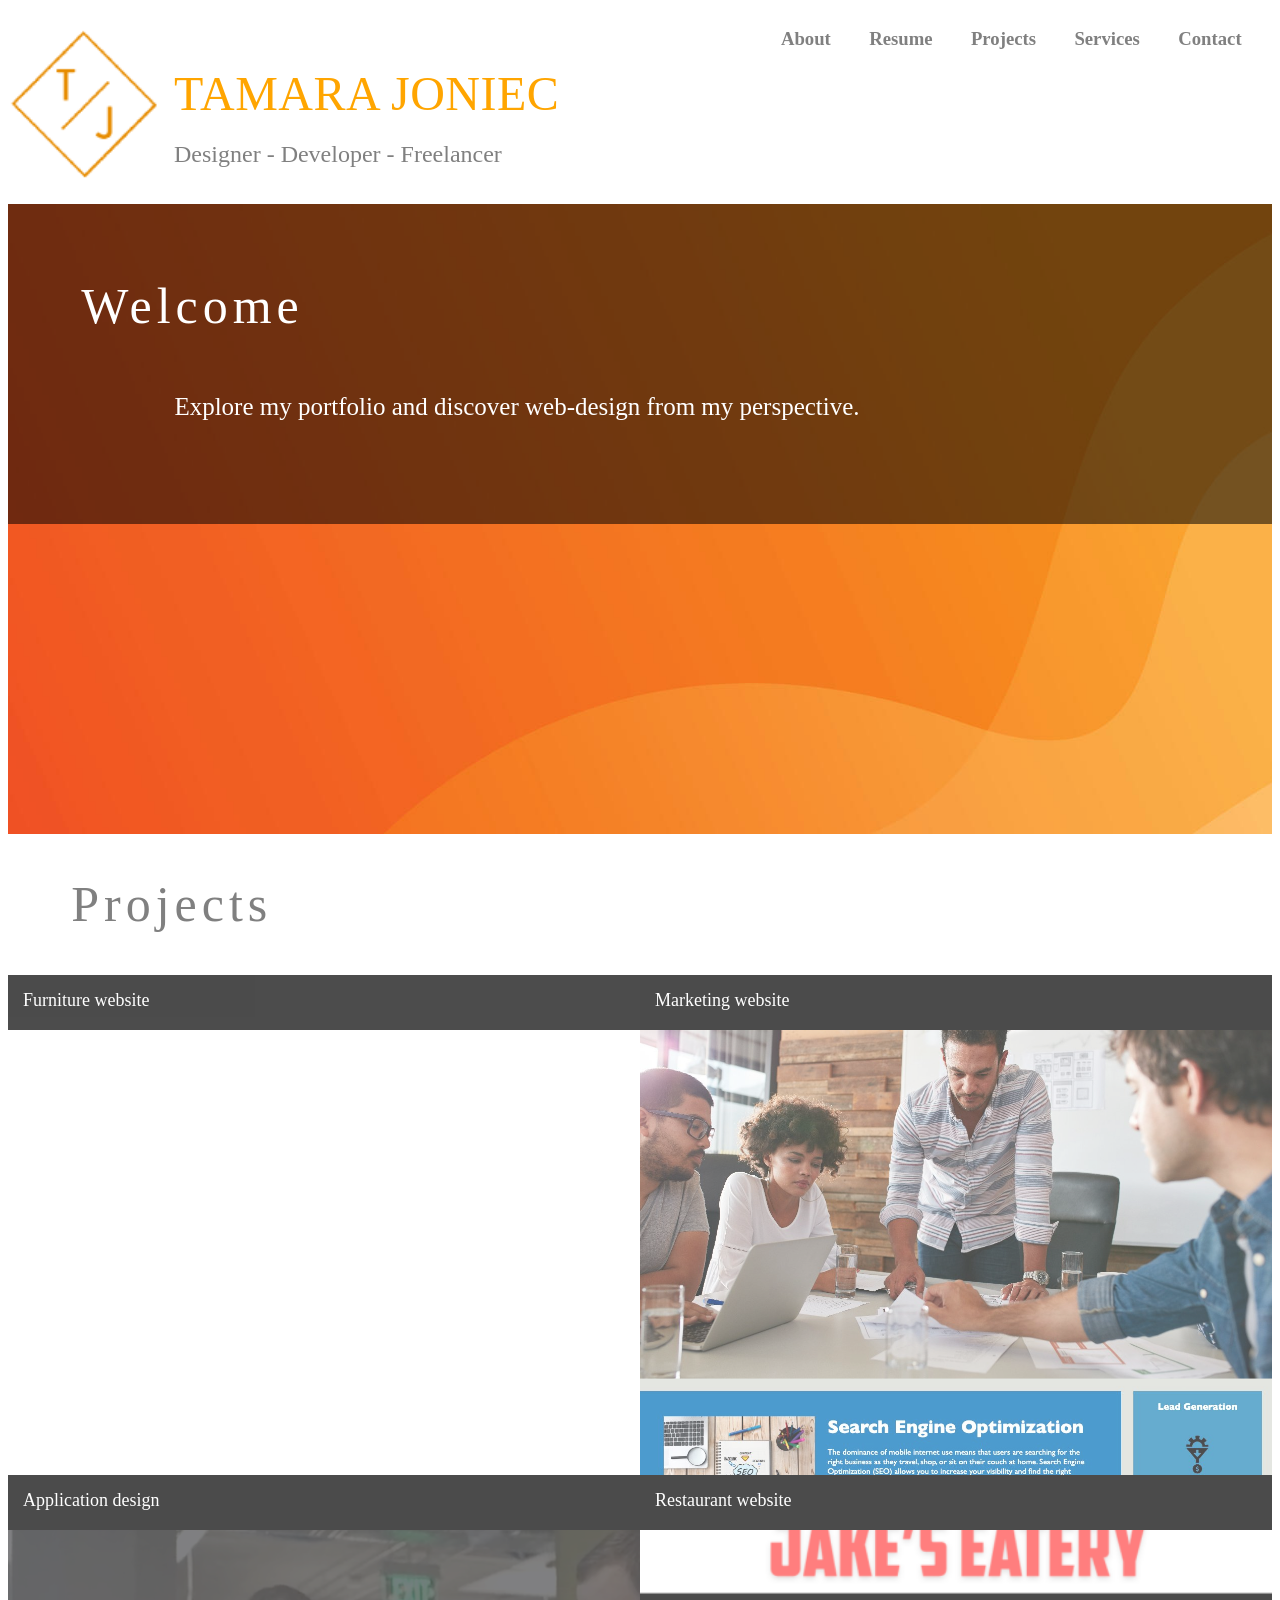
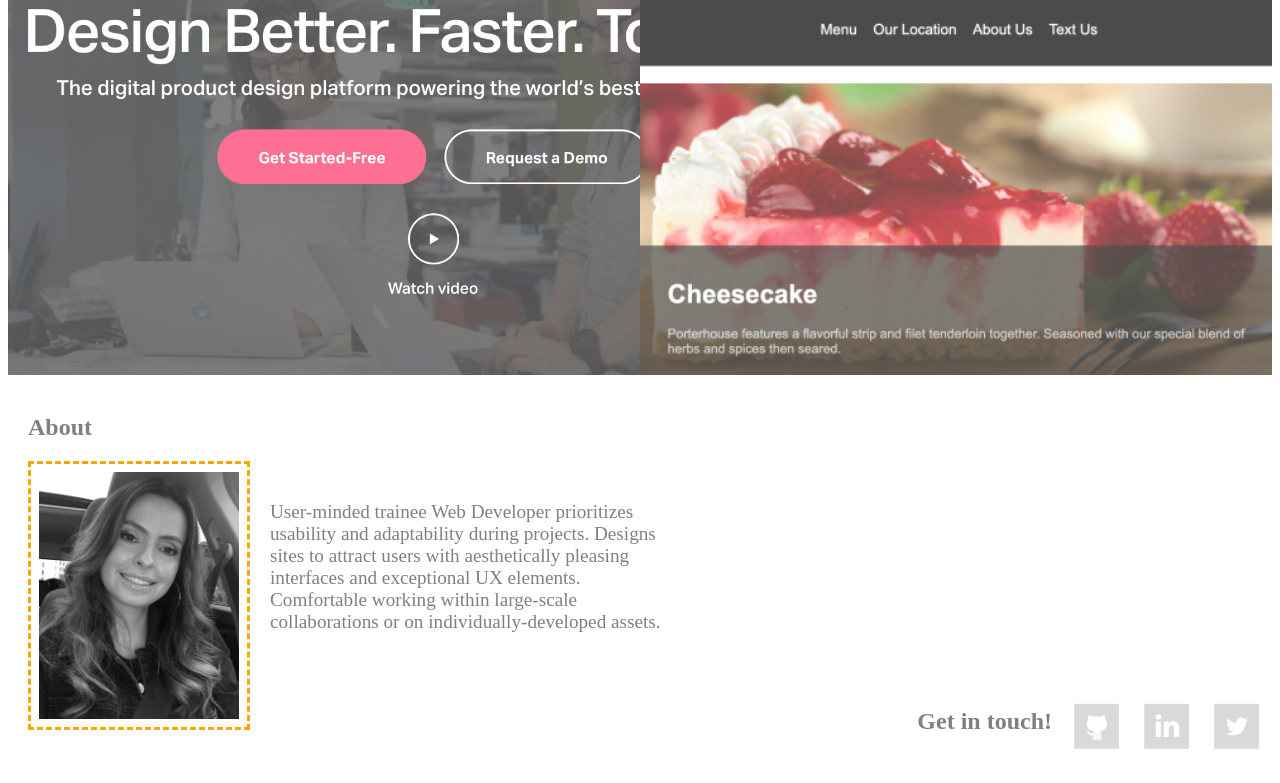
==== index.html @ 616f30ca "added titles to projects" ====
<!DOCTYPE html>
<html lang="en-gb">

<head>
  <meta charset="UTF-8">
  <meta name="viewport" content="width=device-width, initial-scale=1.0">
  <meta http-equiv="X-UA-Compatible" content="ie=edge">
  <title> Tamara Joniec // Web Developer</title>
  <link rel="stylesheet" href="./assets/css/style.css" />
</head>

<body> 
<!-- header with logo -->
  <header>
     <nav id="navBar">
      <div> 
        <img id="logo" src="./assets/images/orangelogo.png" alt="logo">
      </div>
      <div> 
        <div> 
        <h1 class="name"> TAMARA JONIEC</h1> 
        <h2 class="subHeading">Designer - Developer - Freelancer</h2>
        </div>
      </div>
    </nav>
    <!-- navigation menu -->
    <div id="navigation">
     <a id="about" href="#bottom"><h3 class="highlight">About </h3></a>
     <a id="resume" href="./assets/images/WebdeveloperTamara_Joniec_Resume_2.pdf" target="_blank"><h3 class="highlight">Resume</h3></a>
     <a id="projects" href="#websiteGrid"> <h3 class="highlight">Projects</h3></a>
     <h3 id="services" class="highlight">Services</h3>
       <a id="contact" href="#bottom"><h3 class="highlight">Contact</h3></a>
    </div>
  </header>

  <!-- hero banner -->
    <section id="heroGrid">
      <div id="featuredProduct">
        <div id="headlineBox">
            <strong><h2 class="mainTitle">Welcome</h2></strong>
              <p id="intro"> Explore my portfolio and discover web-design from my perspective.</p>
        </div>
      </div>
    </section>
 
 <!-- portfolio container -->
  <main>
      <strong><h2 class="projectsTitle">Projects</h2></strong>
      <section id="websiteGrid">  
        <div id="project2" class="categoryGridarea">
          <div class="heading">Furniture website</div>
        </div>
        <a href="https://tamarajoniec.github.io/Code-Refactor" target="_blank" id="project3" class="categoryGridarea">
          <div class="heading">Marketing website</div>
        </a>         
        <div id="project4" class="categoryGridarea">
          <div class="heading">Application design</div>
        </div>
        <div id="project5" class="categoryGridarea">
          <div class="heading">Restaurant website</div>
        </div>
      </section>
  </main>
  <div id="bottom"></div>
</body> 

<!-- about me section in the footer -->
<footer id="footer">
  <div id="footerGrid">
    <div class="left"> 
      <section>
        <h2 id="footerTitle">About</h2>
      </section>
        <img id="selfie" src="./assets/images/Selfieb&w.jpg" alt="profile photo of Tamara Joniec">
    </div> 
      <p id="description">User-minded trainee Web Developer prioritizes usability and adaptability during projects. Designs
        sites to attract users with aesthetically pleasing interfaces and exceptional UX elements.
        Comfortable working within large-scale collaborations or on individually-developed assets.</p>
     
<!-- icons and contact links -->
   <div id="icons">
      <div >
      <h2 id="getintouch">Get in touch!</h2>
    </div>
      <a href="https://github.com/TamaraJoniec" target="_blank"><img id="github" src="./assets/images/github.png" alt="github icon"></img></a>
      <a href="https://www.linkedin.com/in/tamara-joniec/" target="_blank"><img id="linkedin" src="./assets/images/linkedin.png" alt="linkedin icon"></img></a>
      <a href="https://twitter.com/Tamara69546332" target="blank"><img id="twitter" src="./assets/images/twitter.png" alt="twitter icon"></img></a>
    </div>
  </div>
</footer>
</html>
---- assets/css/style.css ----
:root {
    --mainfont: orange;
    --greyfont: grey;
  }
body { 
    align-items: center;
     font-family:century gothic; Century gothic Bold; Century Gothic Bold Italic, Century Gothic Italic;
     color:grey}

/* Header */
#navBar {
    display: flex;
    flex-direction: row;
    color:grey;
    margin: 0px;
    width: 100%;
  }
  #navigation {
    display: flex;
    width: 100%;
    justify-content: flex-end;
    position:absolute;
    top: 1%;
    right:3%;
    gap: 3%;
    color: grey;
  }
#about, 
#resume, 
#projects, 
#services, 
#contact { 
  text-decoration: none;
  color:grey;
}
#logo {
      width: 150px;
    margin: 20px auto;
    padding-right: 1rem; 
    top:5%;
}
.name {
    text-align: flex-start;
    margin-top: 15%;
    margin-bottom:0%;
    width: 100%;
    font-weight:lighter;
    font-size: 300%;
    color:orange;
    letter-spacing: 0.5px;
}
.subHeading {
    font-weight: lighter;
    width: 100%;
    position:relative;
    top:-10%;
  }
.highlight:hover {
  color:orange
}
/* hero banner */
.mainTitle {
  color:white;
  font-size:50px ;
  font-weight:lighter;
    letter-spacing: 5px;
    text-align: flex-start;
    margin: 2%;
    top: 2%;
}
 #intro {
    color:white;
    font-size: 25px;
    position:relative;
    justify-content: center;
    align-items:center;
    left:5%;
    margin: 5%;
}
#headlineBox {
    background-color: rgba(0, 0, 0, 0.539);
    padding: 50px;
    height: 35%;
    color: rgb(26, 26, 26);
  }
#heroGrid {
    margin: 0px;
    display: grid;
    min-height: 500px;
    height: 70vh;
  }
#featuredProduct {
    margin: 0px;
    display: grid;
    min-height: 500px;
    height: 70vh;
    width:100%;
    background-image: url("../images/02-hero-bg.jpeg");
    background-position: center;
    background-size: cover;
    background-repeat: no-repeat;
    }
/* Grid CSS */

.projectsTitle {
  color:grey;
  font-size:50px ;
  font-weight:lighter;
    letter-spacing: 5px;
    text-align: flex-start;
    position:relative;
    left:5%;
}
#websiteGrid {
        margin: 0px;
        display: grid;
        grid-template-rows: 500px 500px;
        grid-template-columns: 1fr 1fr;
        grid-template-areas:
        "project2 project3"
        "project4 project5";
      } 
      .categoryGridArea {
        background-position: center;
        background-size: cover;
        background-repeat:no-repeat;
        margin:5px;
        cursor: pointer;
        display:grid;
        align-content:end;
        background-position: center;
      }
      
      .heading {
        background-color:rgb(0, 0, 0);
        padding:15px;
        height:25px;
        color:white;
        font-size:18px;
        text-decoration: none;
      }
      a { text-decoration: none;}
      
      #project2 { 
        grid-area: project2;
        background-image: url("../images/Furniture-store-website.jpg");
        background-size: cover;
        opacity: 0.7;
      }
      #project3 {
        grid-area: project3;
        background-image: url("../images/Marketing-website.jpg");
        background-size: cover;
        opacity: 0.7;
       }
      #project4 {
        grid-area: project4;
        background-image: url("../images/placeholder1.png");
        background-size: cover;
        opacity: 0.7;
      }
      #project5 {
        grid-area: project5;
        background-image: url("../images/restaurant.png");
        background-size:cover;
        background-position: center;
        opacity: 0.7;
      }
    #project2:hover {
        opacity:1.0}
    #project3:hover {
        opacity:1.0}
    #project4:hover {
        opacity:1.0}
    #project5:hover {
        opacity:1.0}

    /* Profile and information */
    #selfie {
        max-width: 200px; height:auto;
        margin: 1  1.5;
        padding: 0.5rem;
        border: 3px orange;
        border-style: dashed;
        z-index:100px;
        display:flex;
        justify-content:flex-start;
    }
    /* footer */
    footer {
        background-color:white;
        position: relative;
        overflow: hidden;
        height:400px
      }
      
    .wrap {
        margin: 0 auto;
        position: relative;
        overflow: hidden;
      }
      
    .left {
          text-align: left;
          float: left;
          padding: 20px;
      }
      
    #description {
      float: left;
      text-align: left;
      color: gray;
      font-size: 120%;
      display: flex;
      margin-top: 10%;
      flex: 1 0 auto;
      width: 400px;
  }
    
    
    #icons {
      display:flex;
      position:absolute;
      bottom:30px;
      align-items:flex-end;
      width: 100%;
      margin:-10px;
      justify-content: flex-end;
      gap: 20px;
      color: grey;
      z-index: 300;
    }

    #github, #linkedin, #twitter {
      display:row;
      size:20px;
      cursor:pointer;
      size:10px;
    }
/* media queries */
@media only screen and (max-width:1000px) {
 
#navigation {    
      display: flex;
      width: 100%;
      align-items: flex-end;      
    }
    p #description {
        width:100%; 
    }
    
    #icons {
      display:flex;
      position:absolute;
      bottom:30px;
      align-items:flex-end;
      width: 100%;
      margin:-10px;
      justify-content: flex-end;
      gap: 20px;
      color: grey;
      z-index: 300;
    }

    #github, #linkedin, #twitter {
      display:row;
      size:20px;
      cursor:pointer;
      size:10px;
  }
  
/* tablet phone screen */
@media only screen and (max-width:800px) {
    /* logo */
#logo {
  size: 10vh;
  width:100%;
}
.name {
position:relative;
  margin: 10%;
  margin-left:5%;
  top:10%;
  width: 100%;
  font-weight:lighter;
  color:orange;
  letter-spacing: 0.5px;
}
.subHeading {
  font-weight: lighter;
  width:100%;
  margin-left:4%;
  top: 15%;
}
  #header {display:flex;
              justify-content:flex-start
            }
  #headline {position:static;
      margin: 20px;
      size-adjust: 10vh;}

     /* navigation */

#navigation {
  display: flex;
    width: 100%;
    justify-content: center;
    position:relative;
    right:0%;
    color: grey;
}
.highlight:hover {
  color:orange
}
#about, 
#resume, 
#projects, 
#services, 
#contact { 
text-decoration: none;
color:grey;
}
    /* hero banner */   
     #heroGrid {
      grid-template-rows:50vh;
      grid-template-columns: 1fr;
      grid-template-areas: 
      "featuredProduct"} 

          #headline1 {
            min-height: 230px;
          }
    #featuredProduct {
            min-height: auto;
           min-width: fit-content;
          }     
    /*portfolio container  */
     #websiteGrid {grid-template-rows:
                    250px 250px 250px 250px;
                    grid-template-columns: 1fr;
                    grid-template-areas: 
                    'project2'
                    'project3'
                    'project4'
                    'project5'} 
    /* footer */
  footer {
        background-color:white;
        position: relative;
        height:100%
      }
      #footerGrid {grid-template-rows:
        10% 70% 20%;
        grid-template-columns: 40% 60%;
        grid-template-areas: 
        "footerTitle"
        "selfie description"
        "getintouch  icons"
      } 
      .left {
          text-align: left;
          float: left;
          padding: 20px;
      }
      #description {
          display:grid;
          grid-area:"description";
          color:gray;
          justify-content: flex-end;
          align-items: center;
          left:5%;
          margin: 5%;
    }
    #icons {
      display:flex;
      position:absolute;
      bottom:30px;
      align-items:flex-end;
      width: 100%;
      margin:-10px;
      justify-content: flex-end;
      gap: 20px;
      color: grey;
      z-index: 300;
    }
    #github, #linkedin, #twitter {
      display:row;
      size:20px;
      cursor:pointer;
      size:10px;
    }
/* media query for mobile phones */

@media only screen and (max-width:600px) {
  /* logo */
  #logo {
    margin:0;
    width:100%;
  }
  .name {
  position:relative;
    margin: 10px;
    width: 100%;
    font-size:200%;
    font-weight:lighter;
    color:orange;
    letter-spacing: 0.5px;
  }
  .subHeading {
    font-weight: lighter;
    width:100%;
    font-size:150%;
    position: relative;
    top: 1%;
  }
    #header {display:flex;
                justify-content:flex-start
              }
    #headline {position:static;
        margin: 20px;
        size-adjust: 10vh;}
  
  /* navigation */
  
  #navigation {
    display: flex;
    width: 100%;
    justify-content: center;
    position:relative;
    right:0%;
    color: grey;
  }
  .highlight:hover {
    color:orange
  }
  }
  #about, 
  #resume, 
  #projects, 
  #services, 
  #contact { 
  text-decoration: none;
  color:grey;
  
  }
   /* hero banner */   
       #heroGrid {
        grid-template-rows:50vh;
        grid-template-columns: 1fr;
        grid-template-areas: 
        "featuredProduct"} 
  #intro {
    width:100%;
    align-items: flex-start;
  }
            #headline1 {
              min-height: 230px;
            }
      #headlineBox {
        height:20%;
      }
      #featuredProduct {
              min-height: auto;
             min-width: fit-content;
            }     
      /*portfolio container  */

      #projectsTitle {
        color: grey;
    font-size: 50px;
    font-weight: lighter;
    letter-spacing: 5px;
    text-align: flex-start;
    position: relative;
   
}
  /* footer */
  footer {
    background-color:white;
    position: relative;
    height:100%
  }
  #footerGrid {grid-template-rows:
    10% 20% 1fr% 10%;
    grid-template-columns: 1fr;
    grid-template-areas: 
    "footerTitle"
    "selfie" 
    "description"
    "getintouch  icons";
  } 
  .left {
      text-align: left;
      float: left;
      padding: 20px;
  }
#description {
 
      color:gray;
      position:relative;
      justify-content: center;
      align-items:center;
      left:5%;
      margin: 5%;
}
#icons {
  display:flex;
  position:relative;
  bottom:30px;
  align-items:flex-end;
  width: 100%;
  margin:-10px;
  justify-content: flex-end;
  gap: 20px;
  color: grey;
  z-index: 300;
}
#github, #linkedin, #twitter {
  display:row;
  size:20px;
  cursor:pointer;
  size:10px;
}
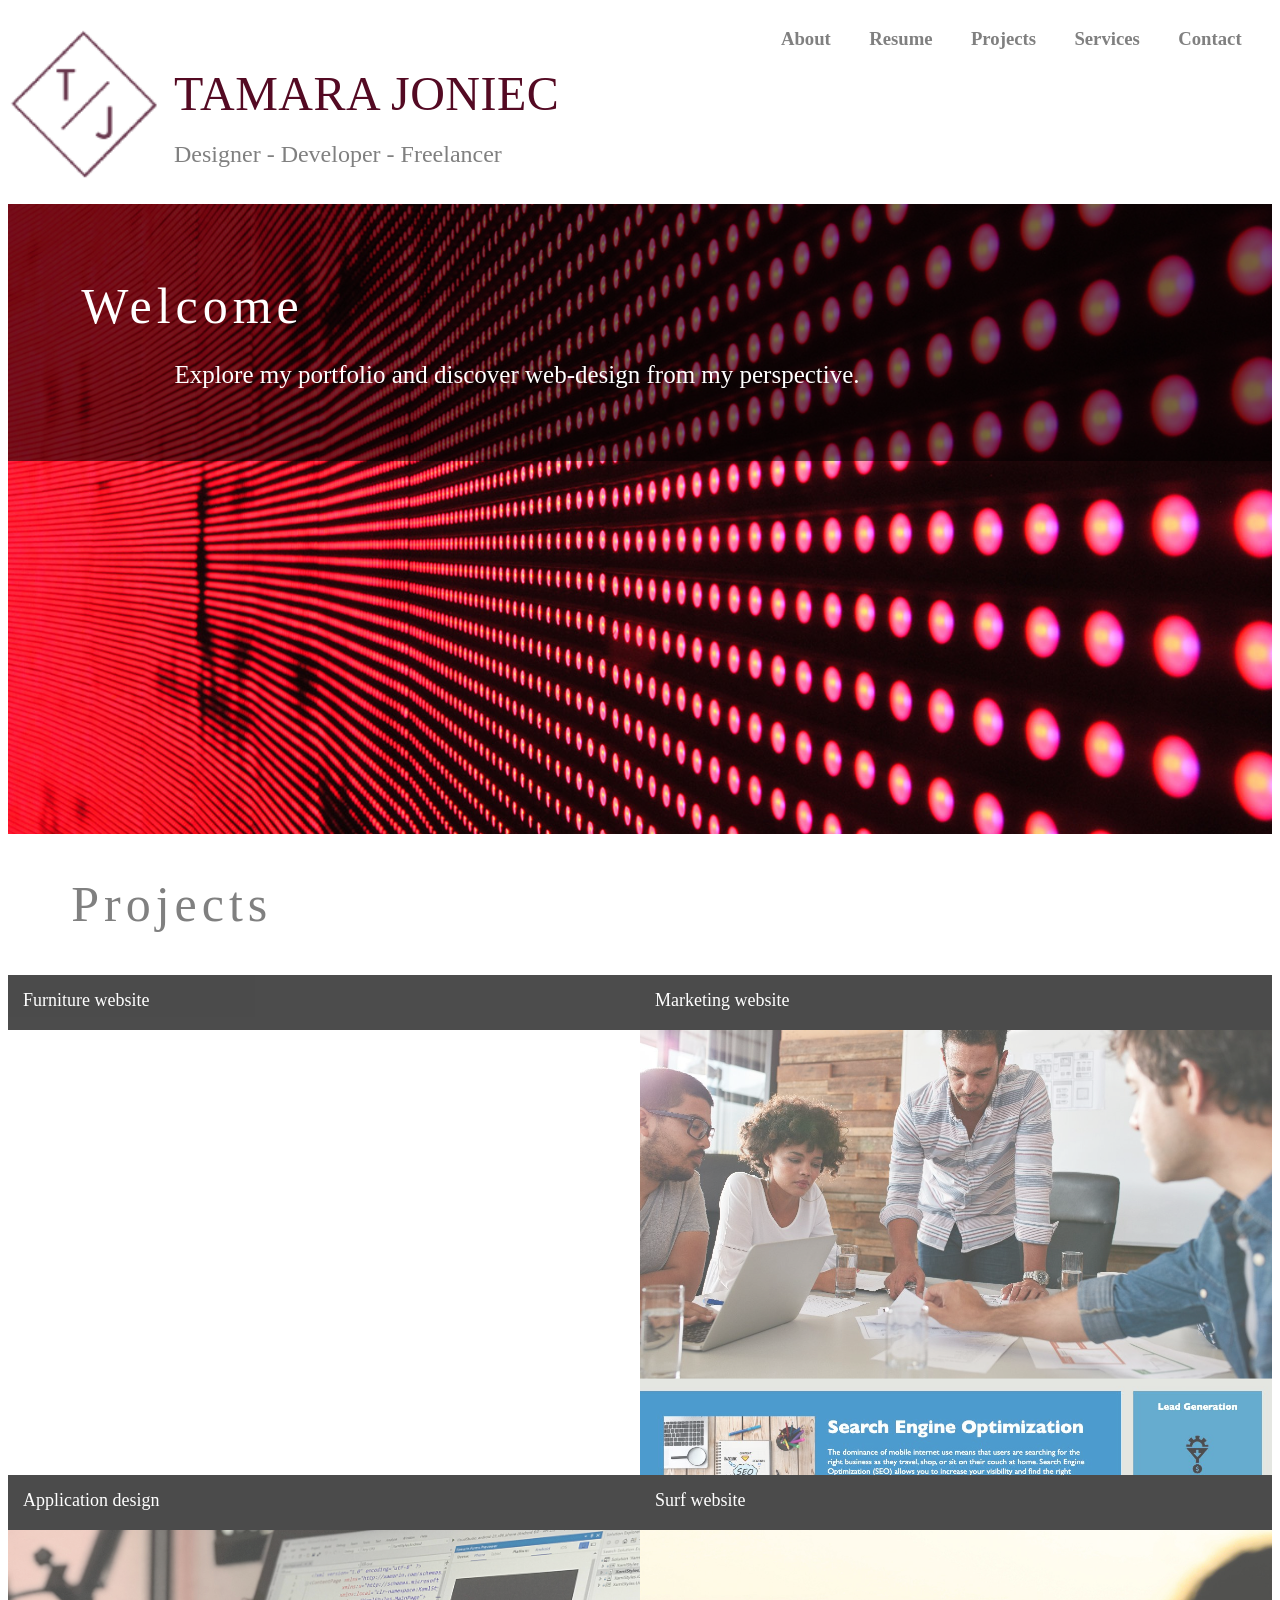
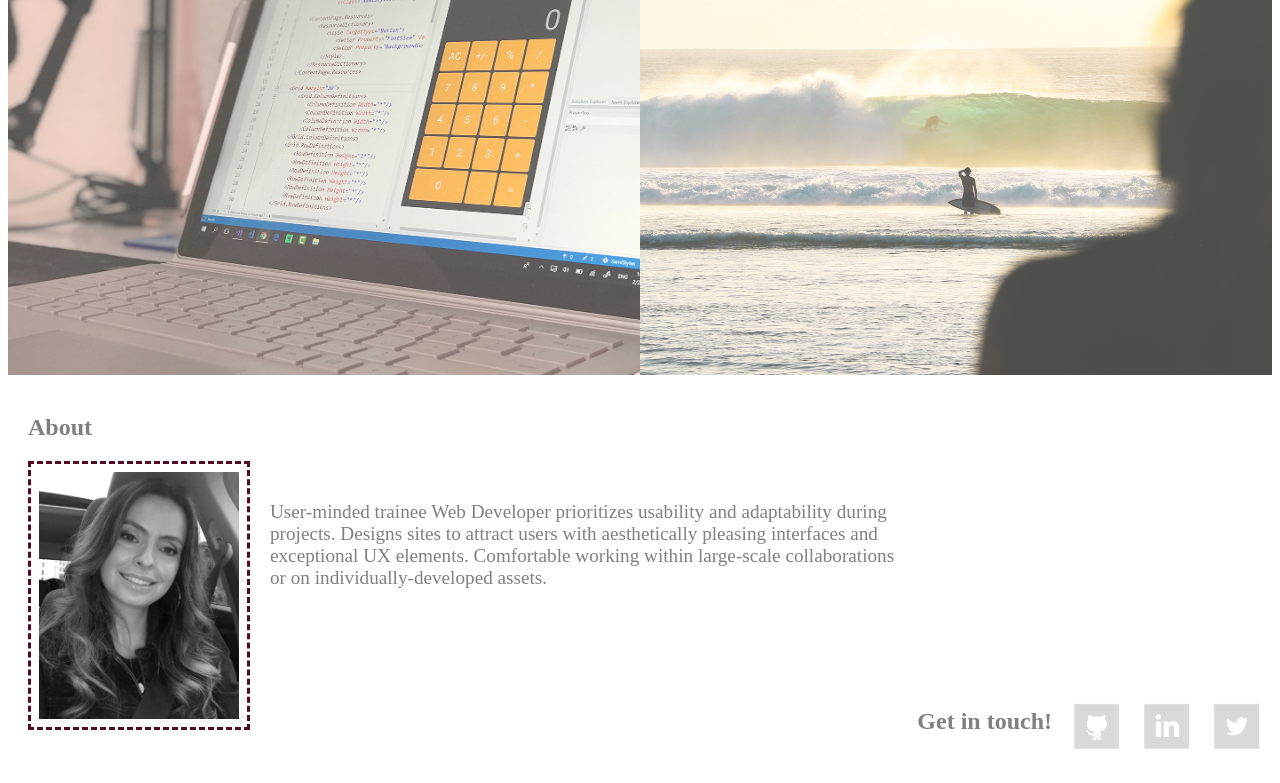
==== commit 5c93f7dc: "changed colour scheme" ====
--- a/index.html
+++ b/index.html
@@ -14,7 +14,7 @@
   <header>
      <nav id="navBar">
       <div> 
-        <img id="logo" src="./assets/images/orangelogo.png" alt="logo">
+        <img id="logo" src="./assets/images/logo.png" alt="logo">
       </div>
       <div> 
         <div> 
@@ -57,7 +57,7 @@
           <div class="heading">Application design</div>
         </div>
         <div id="project5" class="categoryGridarea">
-          <div class="heading">Restaurant website</div>
+          <div class="heading">Surf website</div>
         </div>
       </section>
   </main>
--- a/assets/css/style.css
+++ b/assets/css/style.css
@@ -1,523 +1,615 @@
 :root {
-    --mainfont: orange;
-    --greyfont: grey;
-  }
-body { 
-    align-items: center;
-     font-family:century gothic; Century gothic Bold; Century Gothic Bold Italic, Century Gothic Italic;
-     color:grey}
+  --mainfont: orange;
+  --greyfont: grey;
+}
+
+body {
+  align-items: center;
+  font-family: century gothic;
+  Century gothic Bold;
+  Century Gothic Bold Italic,
+  Century Gothic Italic;
+  color: grey
+}
 
 /* Header */
 #navBar {
-    display: flex;
-    flex-direction: row;
-    color:grey;
-    margin: 0px;
-    width: 100%;
-  }
+  display: flex;
+  flex-direction: row;
+  color: grey;
+  margin: 0px;
+  width: 100%;
+}
+
+#navigation {
+  display: flex;
+  width: 100%;
+  justify-content: flex-end;
+  position: absolute;
+  top: 1%;
+  right: 3%;
+  gap: 3%;
+  color: grey;
+}
+
+#about,
+#resume,
+#projects,
+#services,
+#contact {
+  text-decoration: none;
+  color: grey;
+}
+
+#logo {
+  width: 150px;
+  margin: 20px auto;
+  padding-right: 1rem;
+  top: 5%;
+}
+
+.name {
+  text-align: flex-start;
+  margin-top: 15%;
+  margin-bottom: 0%;
+  width: 100%;
+  font-weight: lighter;
+  font-size: 300%;
+  color: rgb(84, 10, 35);
+  letter-spacing: 0.5px;
+}
+
+.subHeading {
+  font-weight: lighter;
+  width: 100%;
+  position: relative;
+  top: -10%;
+}
+
+.highlight:hover {
+  color: rgb(85, 7, 59)
+}
+
+/* hero banner */
+.mainTitle {
+  color: white;
+  font-size: 50px;
+  font-weight: lighter;
+  letter-spacing: 5px;
+  text-align: flex-start;
+  margin: 2%;
+  top: 2%;
+}
+
+#intro {
+  color: white;
+  font-size: 25px;
+  position: relative;
+  top: -20%;
+  left: 5%;
+  margin: 5%;
+}
+
+#headlineBox {
+  background-color: rgba(0, 0, 0, 0.539);
+  padding: 50px;
+  height: 25%;
+  color: rgb(26, 26, 26);
+}
+
+#heroGrid {
+  margin: 0px;
+  display: grid;
+  min-height: 500px;
+  height: 70vh;
+}
+
+#featuredProduct {
+  margin: 0px;
+  display: grid;
+  min-height: 500px;
+  height: 70vh;
+  width: 100%;
+  background-image: url("../images/02-portfolio-1.jpg");
+  background-position: center;
+  background-size: cover;
+  background-repeat: no-repeat;
+}
+
+/* Grid CSS */
+
+.projectsTitle {
+  color: grey;
+  font-size: 50px;
+  font-weight: lighter;
+  letter-spacing: 5px;
+  text-align: flex-start;
+  position: relative;
+  left: 5%;
+}
+
+#websiteGrid {
+  margin: 0px;
+  display: grid;
+  grid-template-rows: 500px 500px;
+  grid-template-columns: 1fr 1fr;
+  grid-template-areas:
+    "project2 project3"
+    "project4 project5";
+}
+
+.categoryGridArea {
+  background-position: center;
+  background-size: cover;
+  background-repeat: no-repeat;
+  margin: 5px;
+  cursor: pointer;
+  display: grid;
+  align-content: end;
+  background-position: center;
+}
+
+.heading {
+  background-color: rgb(0, 0, 0);
+  padding: 15px;
+  height: 25px;
+  color: white;
+  font-size: 18px;
+  text-decoration: none;
+}
+
+a {
+  text-decoration: none;
+}
+
+#project2 {
+  grid-area: project2;
+  background-image: url("../images/Furniture-store-website.jpg");
+  background-size: cover;
+  opacity: 0.7;
+}
+
+#project3 {
+  grid-area: project3;
+  background-image: url("../images/Marketing-website.jpg");
+  background-size: cover;
+  opacity: 0.7;
+}
+
+#project4 {
+  grid-area: project4;
+  background-image: url("../images/02-portfolio-2.jpg");
+  background-size: cover;
+  opacity: 0.7;
+}
+
+#project5 {
+  grid-area: project5;
+  background-image: url("../images/02-portfolio-4.jpg");
+  background-size: cover;
+  background-position: center;
+  opacity: 0.7;
+}
+
+#project2:hover {
+  opacity: 1.0
+}
+
+#project3:hover {
+  opacity: 1.0
+}
+
+#project4:hover {
+  opacity: 1.0
+}
+
+#project5:hover {
+  opacity: 1.0
+}
+
+/* Profile and information */
+#selfie {
+  max-width: 200px;
+  height: auto;
+  margin: 1 1.5;
+  padding: 0.5rem;
+  border: 3px  rgb(84, 10, 35);
+  border-style: dashed;
+  z-index: 100px;
+  display: flex;
+  justify-content: flex-start;
+}
+
+/* footer */
+footer {
+  background-color: white;
+  position: relative;
+  overflow: hidden;
+  height: 400px
+}
+
+.wrap {
+  margin: 0 auto;
+  position: relative;
+  overflow: hidden;
+}
+
+.left {
+  text-align: left;
+  float: left;
+  padding: 20px;
+}
+
+#description {
+  float: left;
+  text-align: left;
+  color: gray;
+  font-size: 120%;
+  display: flex;
+  margin-top: 10%;
+  flex: 1 0 auto;
+  width: 50%;
+}
+
+
+#icons {
+  display: flex;
+  position: absolute;
+  bottom: 30px;
+  align-items: flex-end;
+  width: 100%;
+  margin: -10px;
+  justify-content: flex-end;
+  gap: 20px;
+  color: grey;
+  z-index: 300;
+}
+
+#github,
+#linkedin,
+#twitter {
+  display: row;
+  size: 20px;
+  cursor: pointer;
+  size: 10px;
+}
+
+/* media queries */
+@media only screen and (max-width:1000px) {
+
   #navigation {
     display: flex;
     width: 100%;
+    align-items: flex-end;
+  }
+
+  p #description {
+    width: 100%;
+  }
+
+  #icons {
+    display: flex;
+    position: absolute;
+    bottom: 30px;
+    align-items: flex-end;
+    width: 100%;
+    margin: -10px;
     justify-content: flex-end;
-    position:absolute;
-    top: 1%;
-    right:3%;
-    gap: 3%;
+    gap: 20px;
     color: grey;
+    z-index: 300;
   }
-#about, 
-#resume, 
-#projects, 
-#services, 
-#contact { 
-  text-decoration: none;
-  color:grey;
-}
-#logo {
-      width: 150px;
-    margin: 20px auto;
-    padding-right: 1rem; 
-    top:5%;
-}
-.name {
-    text-align: flex-start;
-    margin-top: 15%;
-    margin-bottom:0%;
-    width: 100%;
-    font-weight:lighter;
-    font-size: 300%;
-    color:orange;
-    letter-spacing: 0.5px;
-}
-.subHeading {
-    font-weight: lighter;
-    width: 100%;
-    position:relative;
-    top:-10%;
+
+  #github,
+  #linkedin,
+  #twitter {
+    display: row;
+    size: 20px;
+    cursor: pointer;
+    size: 10px;
   }
-.highlight:hover {
-  color:orange
-}
-/* hero banner */
-.mainTitle {
-  color:white;
-  font-size:50px ;
-  font-weight:lighter;
-    letter-spacing: 5px;
-    text-align: flex-start;
-    margin: 2%;
-    top: 2%;
-}
- #intro {
-    color:white;
-    font-size: 25px;
-    position:relative;
-    justify-content: center;
-    align-items:center;
-    left:5%;
-    margin: 5%;
-}
-#headlineBox {
-    background-color: rgba(0, 0, 0, 0.539);
-    padding: 50px;
-    height: 35%;
-    color: rgb(26, 26, 26);
-  }
-#heroGrid {
-    margin: 0px;
-    display: grid;
-    min-height: 500px;
-    height: 70vh;
-  }
-#featuredProduct {
-    margin: 0px;
-    display: grid;
-    min-height: 500px;
-    height: 70vh;
-    width:100%;
-    background-image: url("../images/02-hero-bg.jpeg");
-    background-position: center;
-    background-size: cover;
-    background-repeat: no-repeat;
-    }
-/* Grid CSS */
-
-.projectsTitle {
-  color:grey;
-  font-size:50px ;
-  font-weight:lighter;
-    letter-spacing: 5px;
-    text-align: flex-start;
-    position:relative;
-    left:5%;
-}
-#websiteGrid {
-        margin: 0px;
-        display: grid;
-        grid-template-rows: 500px 500px;
-        grid-template-columns: 1fr 1fr;
-        grid-template-areas:
-        "project2 project3"
-        "project4 project5";
-      } 
-      .categoryGridArea {
-        background-position: center;
-        background-size: cover;
-        background-repeat:no-repeat;
-        margin:5px;
-        cursor: pointer;
-        display:grid;
-        align-content:end;
-        background-position: center;
-      }
-      
-      .heading {
-        background-color:rgb(0, 0, 0);
-        padding:15px;
-        height:25px;
-        color:white;
-        font-size:18px;
-        text-decoration: none;
-      }
-      a { text-decoration: none;}
-      
-      #project2 { 
-        grid-area: project2;
-        background-image: url("../images/Furniture-store-website.jpg");
-        background-size: cover;
-        opacity: 0.7;
-      }
-      #project3 {
-        grid-area: project3;
-        background-image: url("../images/Marketing-website.jpg");
-        background-size: cover;
-        opacity: 0.7;
-       }
-      #project4 {
-        grid-area: project4;
-        background-image: url("../images/placeholder1.png");
-        background-size: cover;
-        opacity: 0.7;
-      }
-      #project5 {
-        grid-area: project5;
-        background-image: url("../images/restaurant.png");
-        background-size:cover;
-        background-position: center;
-        opacity: 0.7;
-      }
-    #project2:hover {
-        opacity:1.0}
-    #project3:hover {
-        opacity:1.0}
-    #project4:hover {
-        opacity:1.0}
-    #project5:hover {
-        opacity:1.0}
-
-    /* Profile and information */
-    #selfie {
-        max-width: 200px; height:auto;
-        margin: 1  1.5;
-        padding: 0.5rem;
-        border: 3px orange;
-        border-style: dashed;
-        z-index:100px;
-        display:flex;
-        justify-content:flex-start;
-    }
+
+  /* tablet phone screen */
+  @media only screen and (max-width:800px) {
+
+    /* logo */
+    #logo {
+      size: 10vh;
+      width: 100%;
+    }
+
+    .name {
+      position: relative;
+      margin: 10%;
+      margin-left: 5%;
+      top: 10%;
+      width: 100%;
+      font-weight: lighter;
+      color: orange;
+      letter-spacing: 0.5px;
+    }
+
+    .subHeading {
+      font-weight: lighter;
+      width: 100%;
+      margin-left: 4%;
+      top: 15%;
+    }
+
+    #header {
+      display: flex;
+      justify-content: flex-start
+    }
+
+    #headline {
+      position: static;
+      margin: 20px;
+      size-adjust: 10vh;
+    }
+
+    /* navigation */
+
+    #navigation {
+      display: flex;
+      width: 100%;
+      justify-content: center;
+      position: relative;
+      right: 0%;
+      color: grey;
+    }
+
+    .highlight:hover {
+      color: orange
+    }
+
+    #about,
+    #resume,
+    #projects,
+    #services,
+    #contact {
+      text-decoration: none;
+      color: grey;
+    }
+
+    /* hero banner */
+    #heroGrid {
+      grid-template-rows: 50vh;
+      grid-template-columns: 1fr;
+      grid-template-areas:
+        "featuredProduct"
+    }
+
+    #headline1 {
+      min-height: 230px;
+    }
+
+    #featuredProduct {
+      min-height: auto;
+      min-width: fit-content;
+    }
+
+    /*portfolio container  */
+    #websiteGrid {
+      grid-template-rows:
+        250px 250px 250px 250px;
+      grid-template-columns: 1fr;
+      grid-template-areas:
+        'project2'
+        'project3'
+        'project4'
+        'project5'
+    }
+
     /* footer */
     footer {
-        background-color:white;
-        position: relative;
-        overflow: hidden;
-        height:400px
-      }
-      
-    .wrap {
-        margin: 0 auto;
-        position: relative;
-        overflow: hidden;
-      }
-      
+      background-color: white;
+      position: relative;
+      height: 100%
+    }
+
+    #footerGrid {
+      grid-template-rows:
+        10% 70% 20%;
+      grid-template-columns: 40% 60%;
+      grid-template-areas:
+        "footerTitle"
+        "selfie description"
+        "getintouch  icons"
+    }
+
     .left {
-          text-align: left;
-          float: left;
-          padding: 20px;
-      }
-      
+      text-align: left;
+      float: left;
+      padding: 20px;
+    }
+
     #description {
-      float: left;
-      text-align: left;
+      display: grid;
+      grid-area: "description";
       color: gray;
-      font-size: 120%;
+      justify-content: flex-end;
+      align-items: center;
+      left: 5%;
+      margin: 5%;
+    }
+
+    #icons {
       display: flex;
-      margin-top: 10%;
-      flex: 1 0 auto;
-      width: 400px;
-  }
-    
-    
-    #icons {
-      display:flex;
-      position:absolute;
-      bottom:30px;
-      align-items:flex-end;
+      position: absolute;
+      bottom: 30px;
+      align-items: flex-end;
       width: 100%;
-      margin:-10px;
+      margin: -10px;
       justify-content: flex-end;
       gap: 20px;
       color: grey;
       z-index: 300;
     }
 
-    #github, #linkedin, #twitter {
-      display:row;
-      size:20px;
-      cursor:pointer;
-      size:10px;
-    }
-/* media queries */
-@media only screen and (max-width:1000px) {
- 
-#navigation {    
+    #github,
+    #linkedin,
+    #twitter {
+      display: row;
+      size: 20px;
+      cursor: pointer;
+      size: 10px;
+    }
+
+    /* media query for mobile phones */
+
+    @media only screen and (max-width:600px) {
+
+      /* logo */
+      #logo {
+        margin: 0;
+        width: 100%;
+      }
+
+      .name {
+        position: relative;
+        margin: 10px;
+        width: 100%;
+        font-size: 200%;
+        font-weight: lighter;
+        color: orange;
+        letter-spacing: 0.5px;
+      }
+
+      .subHeading {
+        font-weight: lighter;
+        width: 100%;
+        font-size: 150%;
+        position: relative;
+        top: 1%;
+      }
+
+      #header {
+        display: flex;
+        justify-content: flex-start
+      }
+
+      #headline {
+        position: static;
+        margin: 20px;
+        size-adjust: 10vh;
+      }
+
+      /* navigation */
+
+      #navigation {
+        display: flex;
+        width: 100%;
+        justify-content: center;
+        position: relative;
+        right: 0%;
+        color: grey;
+      }
+
+      .highlight:hover {
+        color: orange
+      }
+    }
+
+    #about,
+    #resume,
+    #projects,
+    #services,
+    #contact {
+      text-decoration: none;
+      color: grey;
+
+    }
+
+    /* hero banner */
+    #heroGrid {
+      grid-template-rows: 50vh;
+      grid-template-columns: 1fr;
+      grid-template-areas:
+        "featuredProduct"
+    }
+
+    #intro {
+      width: 100%;
+      align-items: flex-start;
+    }
+
+    #headline1 {
+      min-height: 230px;
+    }
+
+    #headlineBox {
+      height: 20%;
+    }
+
+    #featuredProduct {
+      min-height: auto;
+      min-width: fit-content;
+    }
+
+    /*portfolio container  */
+
+    #projectsTitle {
+      color: grey;
+      font-size: 50px;
+      font-weight: lighter;
+      letter-spacing: 5px;
+      text-align: flex-start;
+      position: relative;
+
+    }
+
+    /* footer */
+    footer {
+      background-color: white;
+      position: relative;
+      height: 100%
+    }
+
+    #footerGrid {
+      grid-template-rows:
+        10% 20% 1fr% 10%;
+      grid-template-columns: 1fr;
+      grid-template-areas:
+        "footerTitle"
+        "selfie"
+        "description"
+        "getintouch  icons";
+    }
+
+    .left {
+      text-align: left;
+      float: left;
+      padding: 20px;
+    }
+
+    #description {
+
+      color: gray;
+      position: relative;
+      justify-content: center;
+      align-items: center;
+      left: 5%;
+      margin: 5%;
+    }
+
+    #icons {
       display: flex;
+      position: relative;
+      bottom: 30px;
+      align-items: flex-end;
       width: 100%;
-      align-items: flex-end;      
-    }
-    p #description {
-        width:100%; 
-    }
-    
-    #icons {
-      display:flex;
-      position:absolute;
-      bottom:30px;
-      align-items:flex-end;
-      width: 100%;
-      margin:-10px;
+      margin: -10px;
       justify-content: flex-end;
       gap: 20px;
       color: grey;
       z-index: 300;
     }
 
-    #github, #linkedin, #twitter {
-      display:row;
-      size:20px;
-      cursor:pointer;
-      size:10px;
-  }
-  
-/* tablet phone screen */
-@media only screen and (max-width:800px) {
-    /* logo */
-#logo {
-  size: 10vh;
-  width:100%;
-}
-.name {
-position:relative;
-  margin: 10%;
-  margin-left:5%;
-  top:10%;
-  width: 100%;
-  font-weight:lighter;
-  color:orange;
-  letter-spacing: 0.5px;
-}
-.subHeading {
-  font-weight: lighter;
-  width:100%;
-  margin-left:4%;
-  top: 15%;
-}
-  #header {display:flex;
-              justify-content:flex-start
-            }
-  #headline {position:static;
-      margin: 20px;
-      size-adjust: 10vh;}
-
-     /* navigation */
-
-#navigation {
-  display: flex;
-    width: 100%;
-    justify-content: center;
-    position:relative;
-    right:0%;
-    color: grey;
-}
-.highlight:hover {
-  color:orange
-}
-#about, 
-#resume, 
-#projects, 
-#services, 
-#contact { 
-text-decoration: none;
-color:grey;
-}
-    /* hero banner */   
-     #heroGrid {
-      grid-template-rows:50vh;
-      grid-template-columns: 1fr;
-      grid-template-areas: 
-      "featuredProduct"} 
-
-          #headline1 {
-            min-height: 230px;
-          }
-    #featuredProduct {
-            min-height: auto;
-           min-width: fit-content;
-          }     
-    /*portfolio container  */
-     #websiteGrid {grid-template-rows:
-                    250px 250px 250px 250px;
-                    grid-template-columns: 1fr;
-                    grid-template-areas: 
-                    'project2'
-                    'project3'
-                    'project4'
-                    'project5'} 
-    /* footer */
-  footer {
-        background-color:white;
-        position: relative;
-        height:100%
-      }
-      #footerGrid {grid-template-rows:
-        10% 70% 20%;
-        grid-template-columns: 40% 60%;
-        grid-template-areas: 
-        "footerTitle"
-        "selfie description"
-        "getintouch  icons"
-      } 
-      .left {
-          text-align: left;
-          float: left;
-          padding: 20px;
-      }
-      #description {
-          display:grid;
-          grid-area:"description";
-          color:gray;
-          justify-content: flex-end;
-          align-items: center;
-          left:5%;
-          margin: 5%;
-    }
-    #icons {
-      display:flex;
-      position:absolute;
-      bottom:30px;
-      align-items:flex-end;
-      width: 100%;
-      margin:-10px;
-      justify-content: flex-end;
-      gap: 20px;
-      color: grey;
-      z-index: 300;
-    }
-    #github, #linkedin, #twitter {
-      display:row;
-      size:20px;
-      cursor:pointer;
-      size:10px;
-    }
-/* media query for mobile phones */
-
-@media only screen and (max-width:600px) {
-  /* logo */
-  #logo {
-    margin:0;
-    width:100%;
-  }
-  .name {
-  position:relative;
-    margin: 10px;
-    width: 100%;
-    font-size:200%;
-    font-weight:lighter;
-    color:orange;
-    letter-spacing: 0.5px;
-  }
-  .subHeading {
-    font-weight: lighter;
-    width:100%;
-    font-size:150%;
-    position: relative;
-    top: 1%;
-  }
-    #header {display:flex;
-                justify-content:flex-start
-              }
-    #headline {position:static;
-        margin: 20px;
-        size-adjust: 10vh;}
-  
-  /* navigation */
-  
-  #navigation {
-    display: flex;
-    width: 100%;
-    justify-content: center;
-    position:relative;
-    right:0%;
-    color: grey;
-  }
-  .highlight:hover {
-    color:orange
-  }
-  }
-  #about, 
-  #resume, 
-  #projects, 
-  #services, 
-  #contact { 
-  text-decoration: none;
-  color:grey;
-  
-  }
-   /* hero banner */   
-       #heroGrid {
-        grid-template-rows:50vh;
-        grid-template-columns: 1fr;
-        grid-template-areas: 
-        "featuredProduct"} 
-  #intro {
-    width:100%;
-    align-items: flex-start;
-  }
-            #headline1 {
-              min-height: 230px;
-            }
-      #headlineBox {
-        height:20%;
-      }
-      #featuredProduct {
-              min-height: auto;
-             min-width: fit-content;
-            }     
-      /*portfolio container  */
-
-      #projectsTitle {
-        color: grey;
-    font-size: 50px;
-    font-weight: lighter;
-    letter-spacing: 5px;
-    text-align: flex-start;
-    position: relative;
-   
-}
-  /* footer */
-  footer {
-    background-color:white;
-    position: relative;
-    height:100%
-  }
-  #footerGrid {grid-template-rows:
-    10% 20% 1fr% 10%;
-    grid-template-columns: 1fr;
-    grid-template-areas: 
-    "footerTitle"
-    "selfie" 
-    "description"
-    "getintouch  icons";
-  } 
-  .left {
-      text-align: left;
-      float: left;
-      padding: 20px;
-  }
-#description {
- 
-      color:gray;
-      position:relative;
-      justify-content: center;
-      align-items:center;
-      left:5%;
-      margin: 5%;
-}
-#icons {
-  display:flex;
-  position:relative;
-  bottom:30px;
-  align-items:flex-end;
-  width: 100%;
-  margin:-10px;
-  justify-content: flex-end;
-  gap: 20px;
-  color: grey;
-  z-index: 300;
-}
-#github, #linkedin, #twitter {
-  display:row;
-  size:20px;
-  cursor:pointer;
-  size:10px;
-}+    #github,
+    #linkedin,
+    #twitter {
+      display: row;
+      size: 20px;
+      cursor: pointer;
+      size: 10px;
+    }
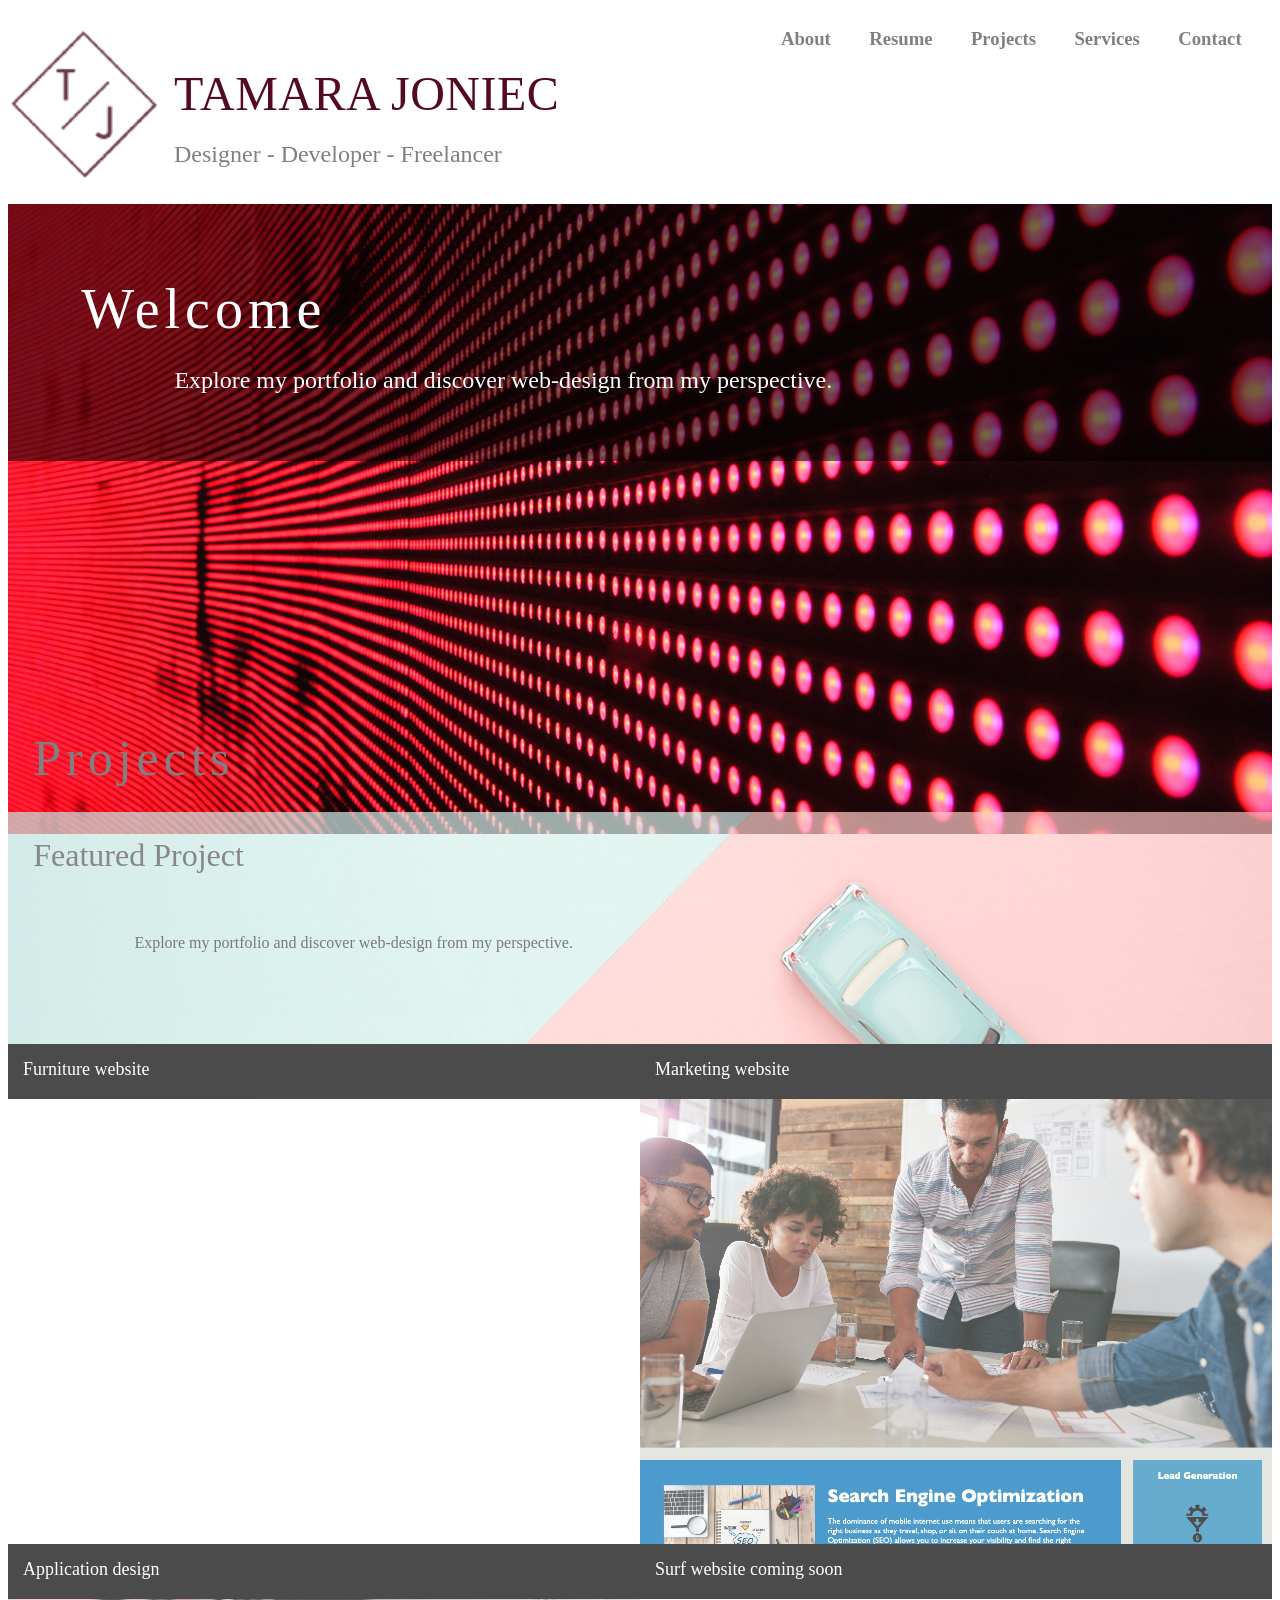
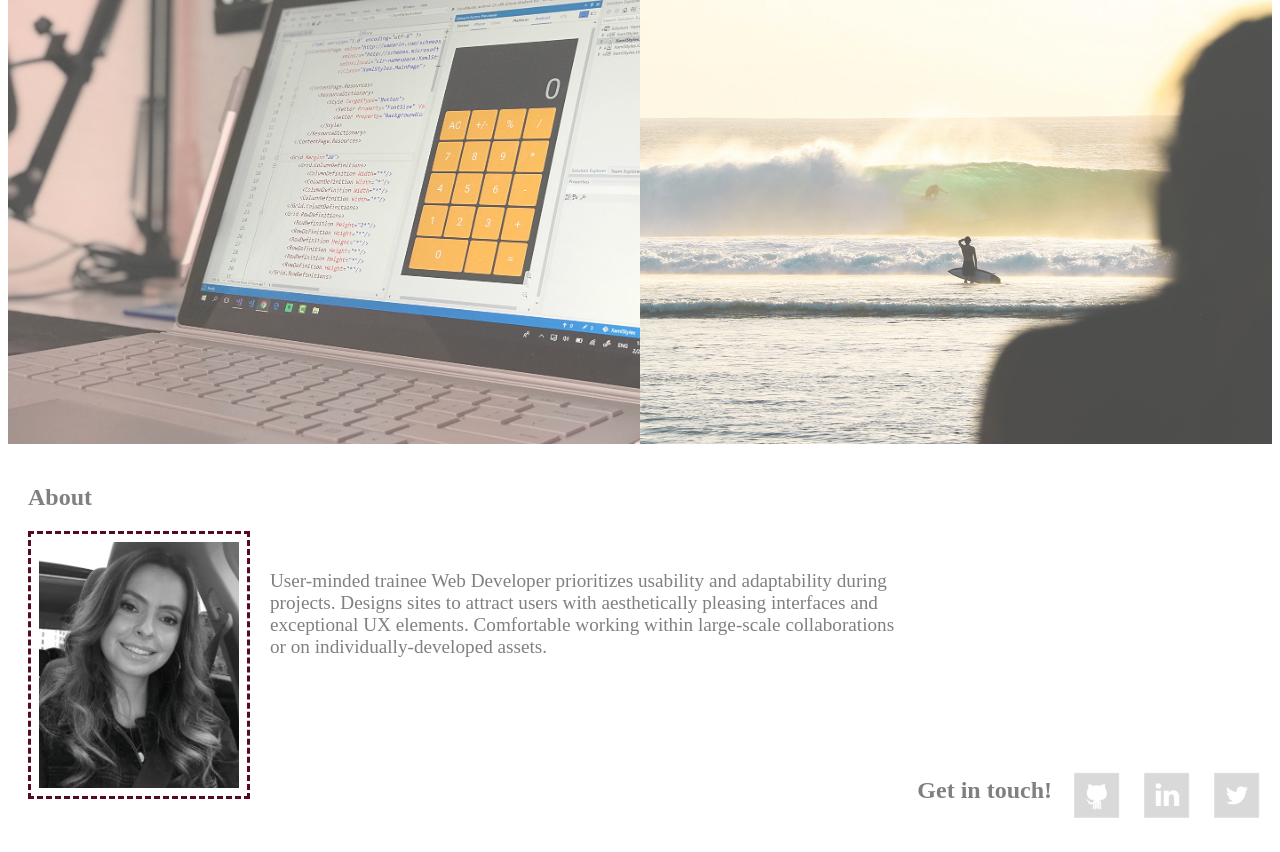
==== commit ead78d61: "grouped all common hover elements" ====
--- a/index.html
+++ b/index.html
@@ -9,83 +9,113 @@
   <link rel="stylesheet" href="./assets/css/style.css" />
 </head>
 
-<body> 
-<!-- header with logo -->
+<body>
+  <!-- header with logo -->
   <header>
-     <nav id="navBar">
-      <div> 
+    <nav id="navBar">
+      <div>
         <img id="logo" src="./assets/images/logo.png" alt="logo">
       </div>
-      <div> 
-        <div> 
-        <h1 class="name"> TAMARA JONIEC</h1> 
-        <h2 class="subHeading">Designer - Developer - Freelancer</h2>
+      <div>
+        <div>
+          <h1 class="name"> TAMARA JONIEC</h1>
+          <h2 class="subHeading">Designer - Developer - Freelancer</h2>
         </div>
       </div>
     </nav>
     <!-- navigation menu -->
     <div id="navigation">
-     <a id="about" href="#bottom"><h3 class="highlight">About </h3></a>
-     <a id="resume" href="./assets/images/WebdeveloperTamara_Joniec_Resume_2.pdf" target="_blank"><h3 class="highlight">Resume</h3></a>
-     <a id="projects" href="#websiteGrid"> <h3 class="highlight">Projects</h3></a>
-     <h3 id="services" class="highlight">Services</h3>
-       <a id="contact" href="#bottom"><h3 class="highlight">Contact</h3></a>
+      <a id="about" href="#bottom">
+        <h3 class="highlight">About </h3>
+      </a>
+      <a id="resume" href="./assets/images/WebdeveloperTamara_Joniec_Resume_2.pdf" target="_blank">
+        <h3 class="highlight">Resume</h3>
+      </a>
+      <a id="projects" href="#websiteGrid">
+        <h3 class="highlight">Projects</h3>
+      </a>
+      <h3 id="services" class="highlight">Services</h3>
+      <a id="contact" href="#bottom">
+        <h3 class="highlight">Contact</h3>
+      </a>
     </div>
   </header>
 
   <!-- hero banner -->
-    <section id="heroGrid">
-      <div id="featuredProduct">
-        <div id="headlineBox">
-            <strong><h2 class="mainTitle">Welcome</h2></strong>
-              <p id="intro"> Explore my portfolio and discover web-design from my perspective.</p>
+  <section id="heroGrid">
+    <div id="featuredProduct" id="headlineBox">
+      <div id="headlineBox">
+        <strong>
+          <h2 class="mainTitle">Welcome</h2>
+        </strong>
+        <p id="intro"> Explore my portfolio and discover web-design from my perspective.</p>
+      </div>
+    </div>
+  </section>
+
+  <!-- portfolio container -->
+  <main>
+    <strong>
+      <h2 class="projectsTitle">Projects</h2>
+    </strong>
+    <section id="featureWebsite">
+      <a href="https://tamarajoniec.github.io/Furniture-Website/" target="_blank">
+        <div id="project1">
+          <strong>
+            <h2>Featured Project</h2>
+          </strong>
+          <p> Explore my portfolio and discover web-design from my perspective.</p>
         </div>
+      </a>
+
+    </section>
+    <section id="websiteGrid">
+      <a href="https://tamarajoniec.github.io/Furniture-Website/" target="_blank" id="project2"
+        class="categoryGridarea">
+        <div class="heading">Furniture website</div>
+      </a>
+      <a href="https://tamarajoniec.github.io/Code-Refactor" target="_blank" id="project3" class="categoryGridarea">
+        <div class="heading">Marketing website</div>
+      </a>
+      <a href="https://tamarajoniec.github.io/Rock-paper-scissors/" target="_blank" id="project4"
+        class="categoryGridarea">
+        <div class="heading">Application design</div>
+      </a>
+      <div id="project5" class="categoryGridarea">
+        <div class="heading">Surf website coming soon</div>
       </div>
     </section>
- 
- <!-- portfolio container -->
-  <main>
-      <strong><h2 class="projectsTitle">Projects</h2></strong>
-      <section id="websiteGrid">  
-        <div id="project2" class="categoryGridarea">
-          <div class="heading">Furniture website</div>
-        </div>
-        <a href="https://tamarajoniec.github.io/Code-Refactor" target="_blank" id="project3" class="categoryGridarea">
-          <div class="heading">Marketing website</div>
-        </a>         
-        <div id="project4" class="categoryGridarea">
-          <div class="heading">Application design</div>
-        </div>
-        <div id="project5" class="categoryGridarea">
-          <div class="heading">Surf website</div>
-        </div>
-      </section>
   </main>
   <div id="bottom"></div>
-</body> 
+</body>
 
 <!-- about me section in the footer -->
 <footer id="footer">
   <div id="footerGrid">
-    <div class="left"> 
+    <div class="left">
       <section>
         <h2 id="footerTitle">About</h2>
       </section>
-        <img id="selfie" src="./assets/images/Selfieb&w.jpg" alt="profile photo of Tamara Joniec">
-    </div> 
-      <p id="description">User-minded trainee Web Developer prioritizes usability and adaptability during projects. Designs
-        sites to attract users with aesthetically pleasing interfaces and exceptional UX elements.
-        Comfortable working within large-scale collaborations or on individually-developed assets.</p>
-     
-<!-- icons and contact links -->
-   <div id="icons">
-      <div >
-      <h2 id="getintouch">Get in touch!</h2>
+      <img id="selfie" src="./assets/images/Selfieb&w.jpg" alt="profile photo of Tamara Joniec">
     </div>
-      <a href="https://github.com/TamaraJoniec" target="_blank"><img id="github" src="./assets/images/github.png" alt="github icon"></img></a>
-      <a href="https://www.linkedin.com/in/tamara-joniec/" target="_blank"><img id="linkedin" src="./assets/images/linkedin.png" alt="linkedin icon"></img></a>
-      <a href="https://twitter.com/Tamara69546332" target="blank"><img id="twitter" src="./assets/images/twitter.png" alt="twitter icon"></img></a>
+    <p id="description">User-minded trainee Web Developer prioritizes usability and adaptability during projects.
+      Designs
+      sites to attract users with aesthetically pleasing interfaces and exceptional UX elements.
+      Comfortable working within large-scale collaborations or on individually-developed assets.</p>
+
+    <!-- icons and contact links -->
+    <div id="icons">
+      <div>
+        <h2 id="getintouch">Get in touch!</h2>
+      </div>
+      <a href="https://github.com/TamaraJoniec" target="_blank"><img id="github" src="./assets/images/github.png"
+          alt="github icon"></img></a>
+      <a href="https://www.linkedin.com/in/tamara-joniec/" target="_blank"><img id="linkedin"
+          src="./assets/images/linkedin.png" alt="linkedin icon"></img></a>
+      <a href="https://twitter.com/Tamara69546332" target="blank"><img id="twitter" src="./assets/images/twitter.png"
+          alt="twitter icon"></img></a>
     </div>
   </div>
 </footer>
+
 </html>
--- a/assets/css/style.css
+++ b/assets/css/style.css
@@ -73,7 +73,7 @@
 /* hero banner */
 .mainTitle {
   color: white;
-  font-size: 50px;
+  font-size: 350%;
   font-weight: lighter;
   letter-spacing: 5px;
   text-align: flex-start;
@@ -83,7 +83,7 @@
 
 #intro {
   color: white;
-  font-size: 25px;
+  font-size: 150%;
   position: relative;
   top: -20%;
   left: 5%;
@@ -101,7 +101,7 @@
   margin: 0px;
   display: grid;
   min-height: 500px;
-  height: 70vh;
+  height: 50vh;
 }
 
 #featuredProduct {
@@ -117,15 +117,40 @@
 }
 
 /* Grid CSS */
-
+#project1 h2 {
+  color: rgb(85, 85, 85);
+  font-size: 200%;
+  font-weight: lighter;
+  letter-spacing: 5%;
+  text-align: flex-start;
+  margin: 2%;
+  top: 2%;
+}
+#project1 p {
+  color: rgb(67, 66, 66);
+  font-size: 100%;
+  position: relative;
+  top: -20%;
+  left: 5%;
+  margin: 5%;
+}
+#project1 {
+  margin: 0px;
+  display: grid;
+  background-image: url("../images/02-portfolio-3.jpg");
+  background-position: center;
+  background-size: cover;
+  background-repeat: no-repeat;
+  opacity: 0.7;
+}
 .projectsTitle {
   color: grey;
   font-size: 50px;
   font-weight: lighter;
   letter-spacing: 5px;
   text-align: flex-start;
-  position: relative;
-  left: 5%;
+  margin: 2%;
+  top: 2%;
 }
 
 #websiteGrid {
@@ -191,18 +216,10 @@
   opacity: 0.7;
 }
 
-#project2:hover {
-  opacity: 1.0
-}
-
-#project3:hover {
-  opacity: 1.0
-}
-
-#project4:hover {
-  opacity: 1.0
-}
-
+#project1:hover,
+#project2:hover,
+#project3:hover,
+#project4:hover,
 #project5:hover {
   opacity: 1.0
 }
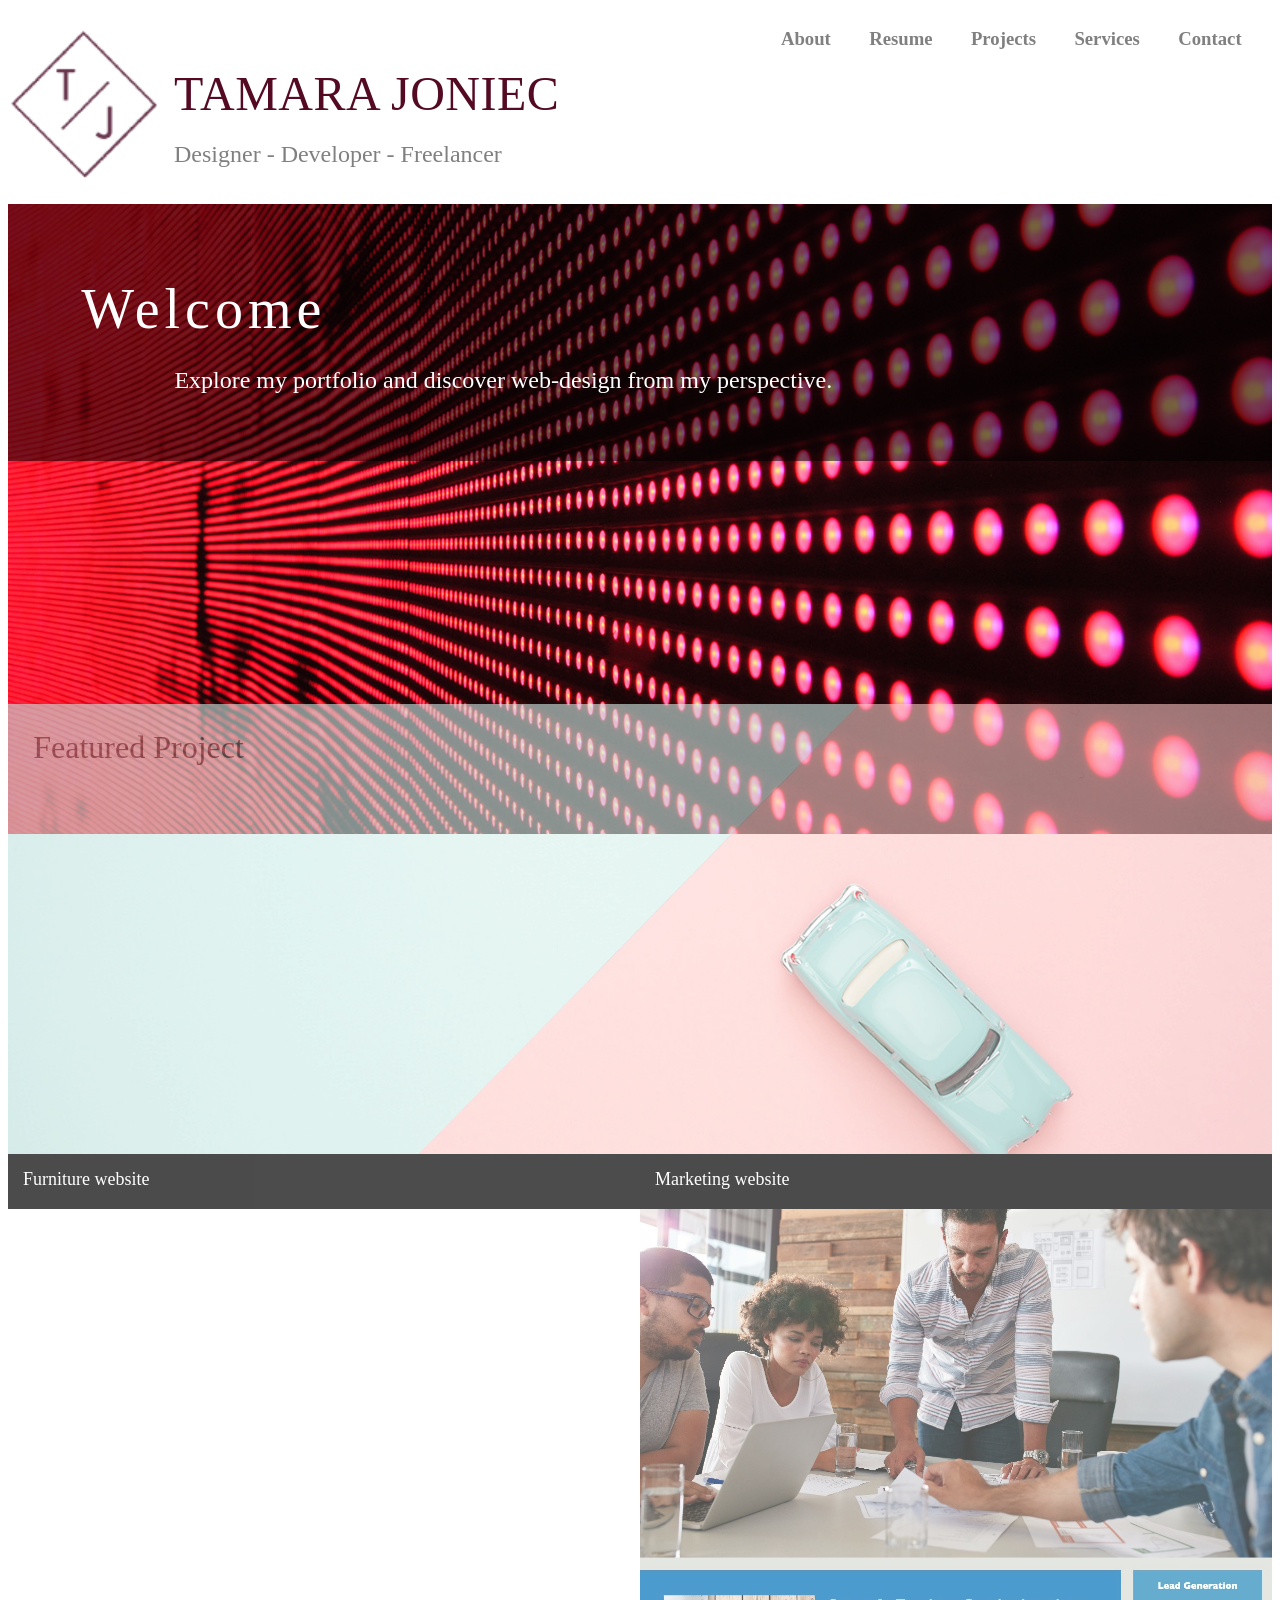
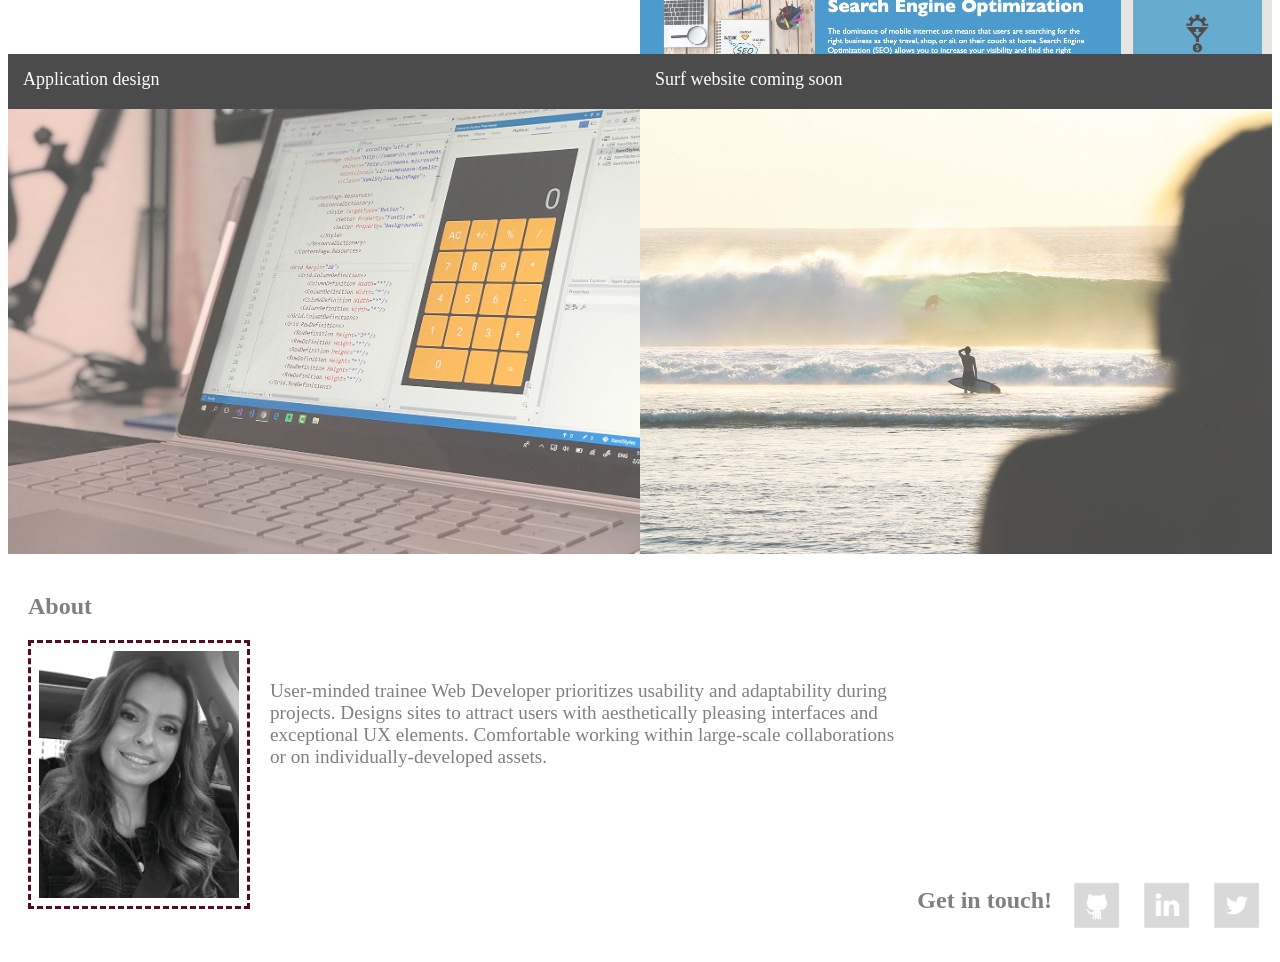
==== commit 83c8d8ed: "made adjustments to media queires" ====
--- a/index.html
+++ b/index.html
@@ -55,19 +55,14 @@
 
   <!-- portfolio container -->
   <main>
-    <strong>
-      <h2 class="projectsTitle">Projects</h2>
-    </strong>
     <section id="featureWebsite">
       <a href="https://tamarajoniec.github.io/Furniture-Website/" target="_blank">
         <div id="project1">
           <strong>
             <h2>Featured Project</h2>
           </strong>
-          <p> Explore my portfolio and discover web-design from my perspective.</p>
         </div>
       </a>
-
     </section>
     <section id="websiteGrid">
       <a href="https://tamarajoniec.github.io/Furniture-Website/" target="_blank" id="project2"
--- a/assets/css/style.css
+++ b/assets/css/style.css
@@ -118,7 +118,7 @@
 
 /* Grid CSS */
 #project1 h2 {
-  color: rgb(85, 85, 85);
+  color: rgb(29, 29, 29);
   font-size: 200%;
   font-weight: lighter;
   letter-spacing: 5%;
@@ -126,23 +126,28 @@
   margin: 2%;
   top: 2%;
 }
+
 #project1 p {
-  color: rgb(67, 66, 66);
+  color: rgb(39, 39, 39);
   font-size: 100%;
   position: relative;
   top: -20%;
   left: 5%;
   margin: 5%;
 }
-#project1 {
+
+#featureWebsite, #project1 {
   margin: 0px;
   display: grid;
   background-image: url("../images/02-portfolio-3.jpg");
   background-position: center;
   background-size: cover;
   background-repeat: no-repeat;
-  opacity: 0.7;
-}
+  opacity: 0.6;
+  display: grid;
+  height: 50vh;
+}
+
 .projectsTitle {
   color: grey;
   font-size: 50px;
@@ -224,13 +229,18 @@
   opacity: 1.0
 }
 
+
+#project5:hover {
+  opacity: 1.0
+}
+
 /* Profile and information */
 #selfie {
   max-width: 200px;
   height: auto;
   margin: 1 1.5;
   padding: 0.5rem;
-  border: 3px  rgb(84, 10, 35);
+  border: 3px rgb(84, 10, 35);
   border-style: dashed;
   z-index: 100px;
   display: flex;
@@ -390,7 +400,7 @@
 
     /* hero banner */
     #heroGrid {
-      grid-template-rows: 50vh;
+      grid-template-rows: 100%;
       grid-template-columns: 1fr;
       grid-template-areas:
         "featuredProduct"
@@ -406,6 +416,16 @@
     }
 
     /*portfolio container  */
+    #projectsTitle {
+      position: relative;
+      margin: 10%;
+      margin-left: 5%;
+      top: 10%;
+      width: 100%;
+    }
+    #featureWebsite {
+      height:100%
+    }
     #websiteGrid {
       grid-template-rows:
         250px 250px 250px 250px;
@@ -417,6 +437,13 @@
         'project5'
     }
 
+#project1:hover,
+#project2:hover,
+#project3:hover,
+#project4:hover,
+#project5:hover {
+  opacity: 1.0
+}
     /* footer */
     footer {
       background-color: white;
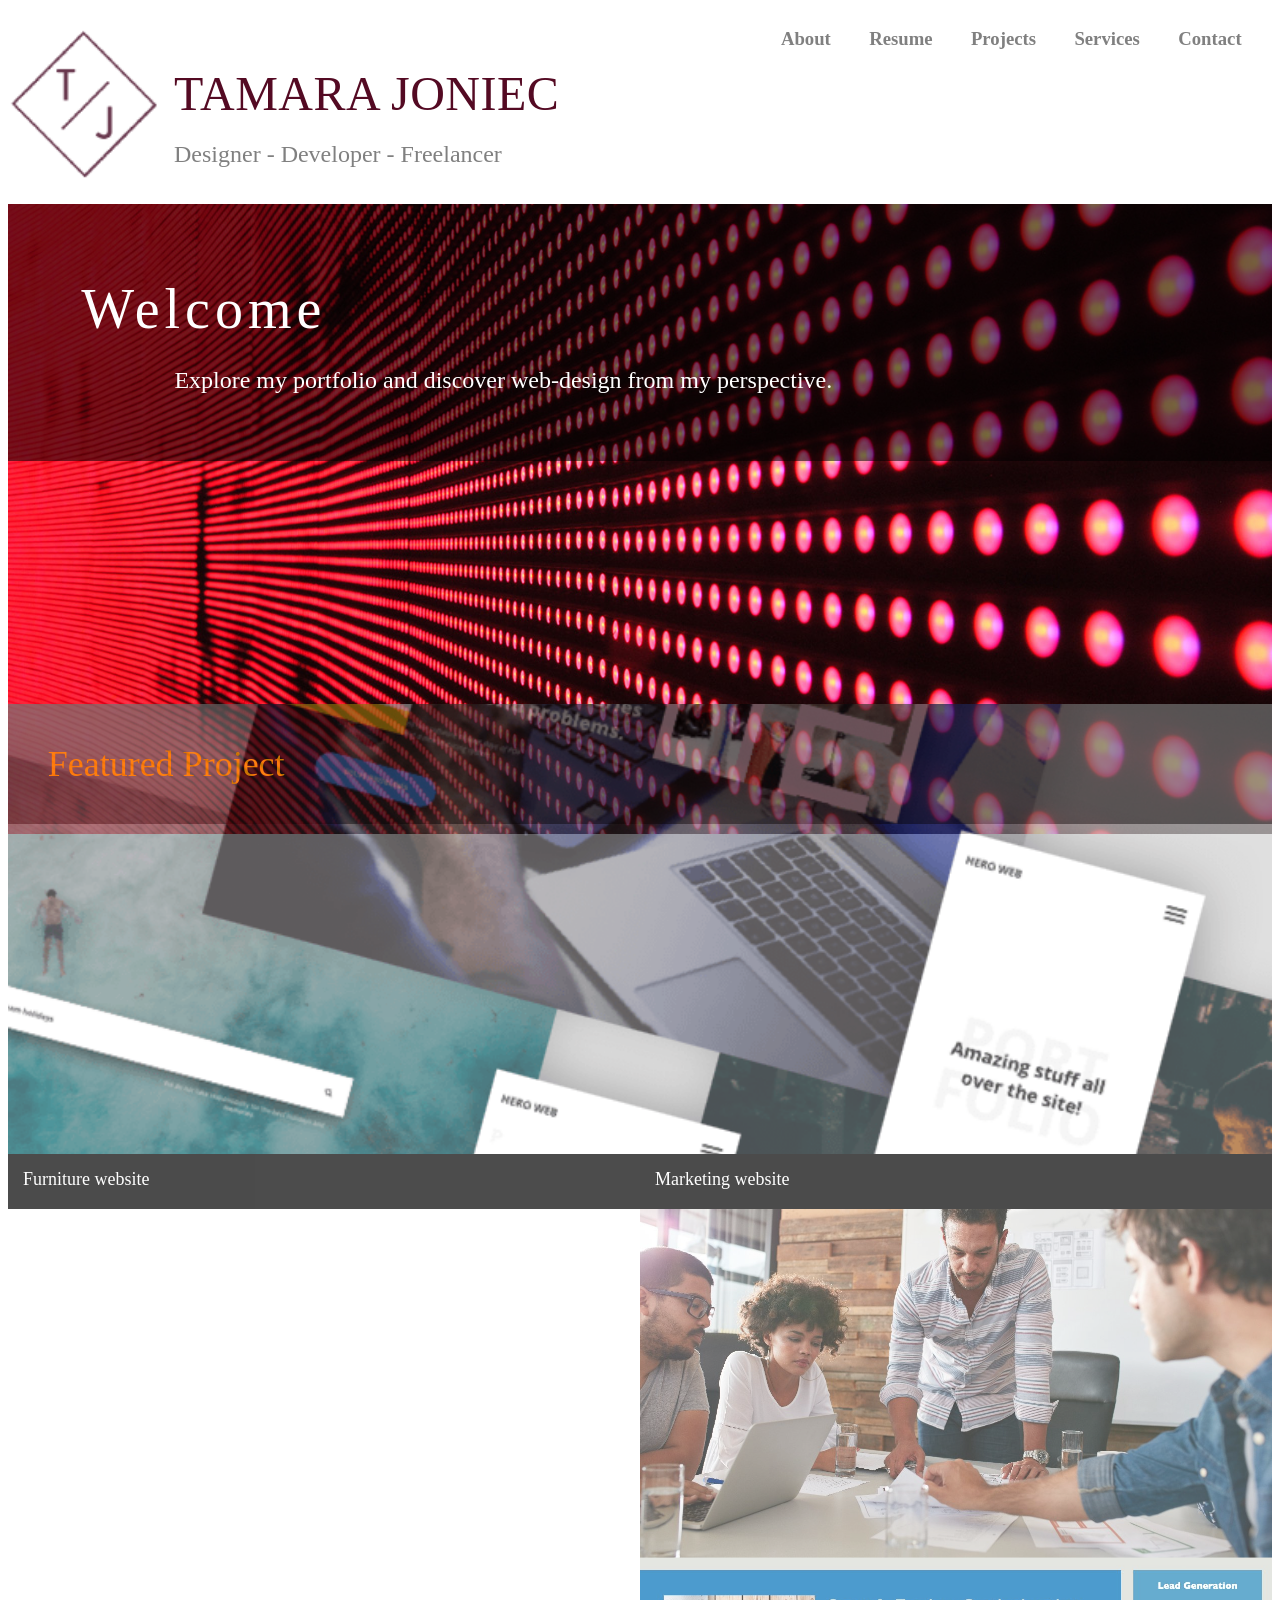
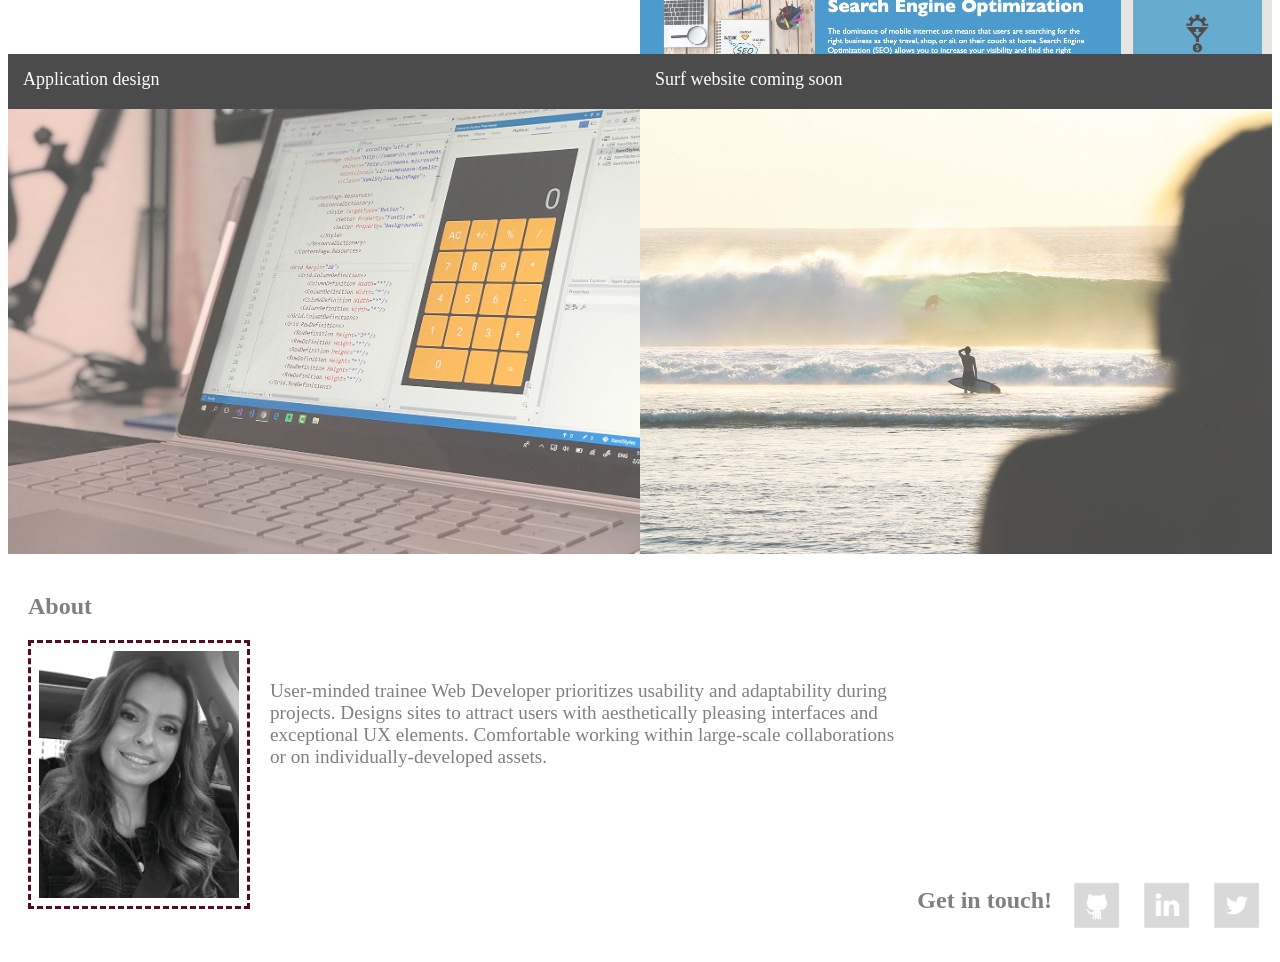
==== commit 3eed5668: "changed hero banner" ====
--- a/index.html
+++ b/index.html
@@ -55,9 +55,9 @@
 
   <!-- portfolio container -->
   <main>
-    <section id="featureWebsite">
-      <a href="https://tamarajoniec.github.io/Furniture-Website/" target="_blank">
-        <div id="project1">
+    <section  >
+      <a href="https://tamarajoniec.github.io/Furniture-Website/" target="_blank" id="project1">
+        <div class="heading1" >
           <strong>
             <h2>Featured Project</h2>
           </strong>
--- a/assets/css/style.css
+++ b/assets/css/style.css
@@ -117,8 +117,17 @@
 }
 
 /* Grid CSS */
+.heading1 {
+  background-color: rgba(0, 0, 0, 0.446);
+  padding: 15px;
+  height: 20%;
+  color: white;
+  font-size: 18px;
+  text-decoration: none;
+}
+
 #project1 h2 {
-  color: rgb(29, 29, 29);
+  color: orange;
   font-size: 200%;
   font-weight: lighter;
   letter-spacing: 5%;
@@ -136,14 +145,14 @@
   margin: 5%;
 }
 
-#featureWebsite, #project1 {
+ #project1 {
   margin: 0px;
   display: grid;
   background-image: url("../images/02-portfolio-3.jpg");
   background-position: center;
   background-size: cover;
   background-repeat: no-repeat;
-  opacity: 0.6;
+  opacity: 0.7;
   display: grid;
   height: 50vh;
 }
@@ -225,11 +234,6 @@
 #project2:hover,
 #project3:hover,
 #project4:hover,
-#project5:hover {
-  opacity: 1.0
-}
-
-
 #project5:hover {
   opacity: 1.0
 }
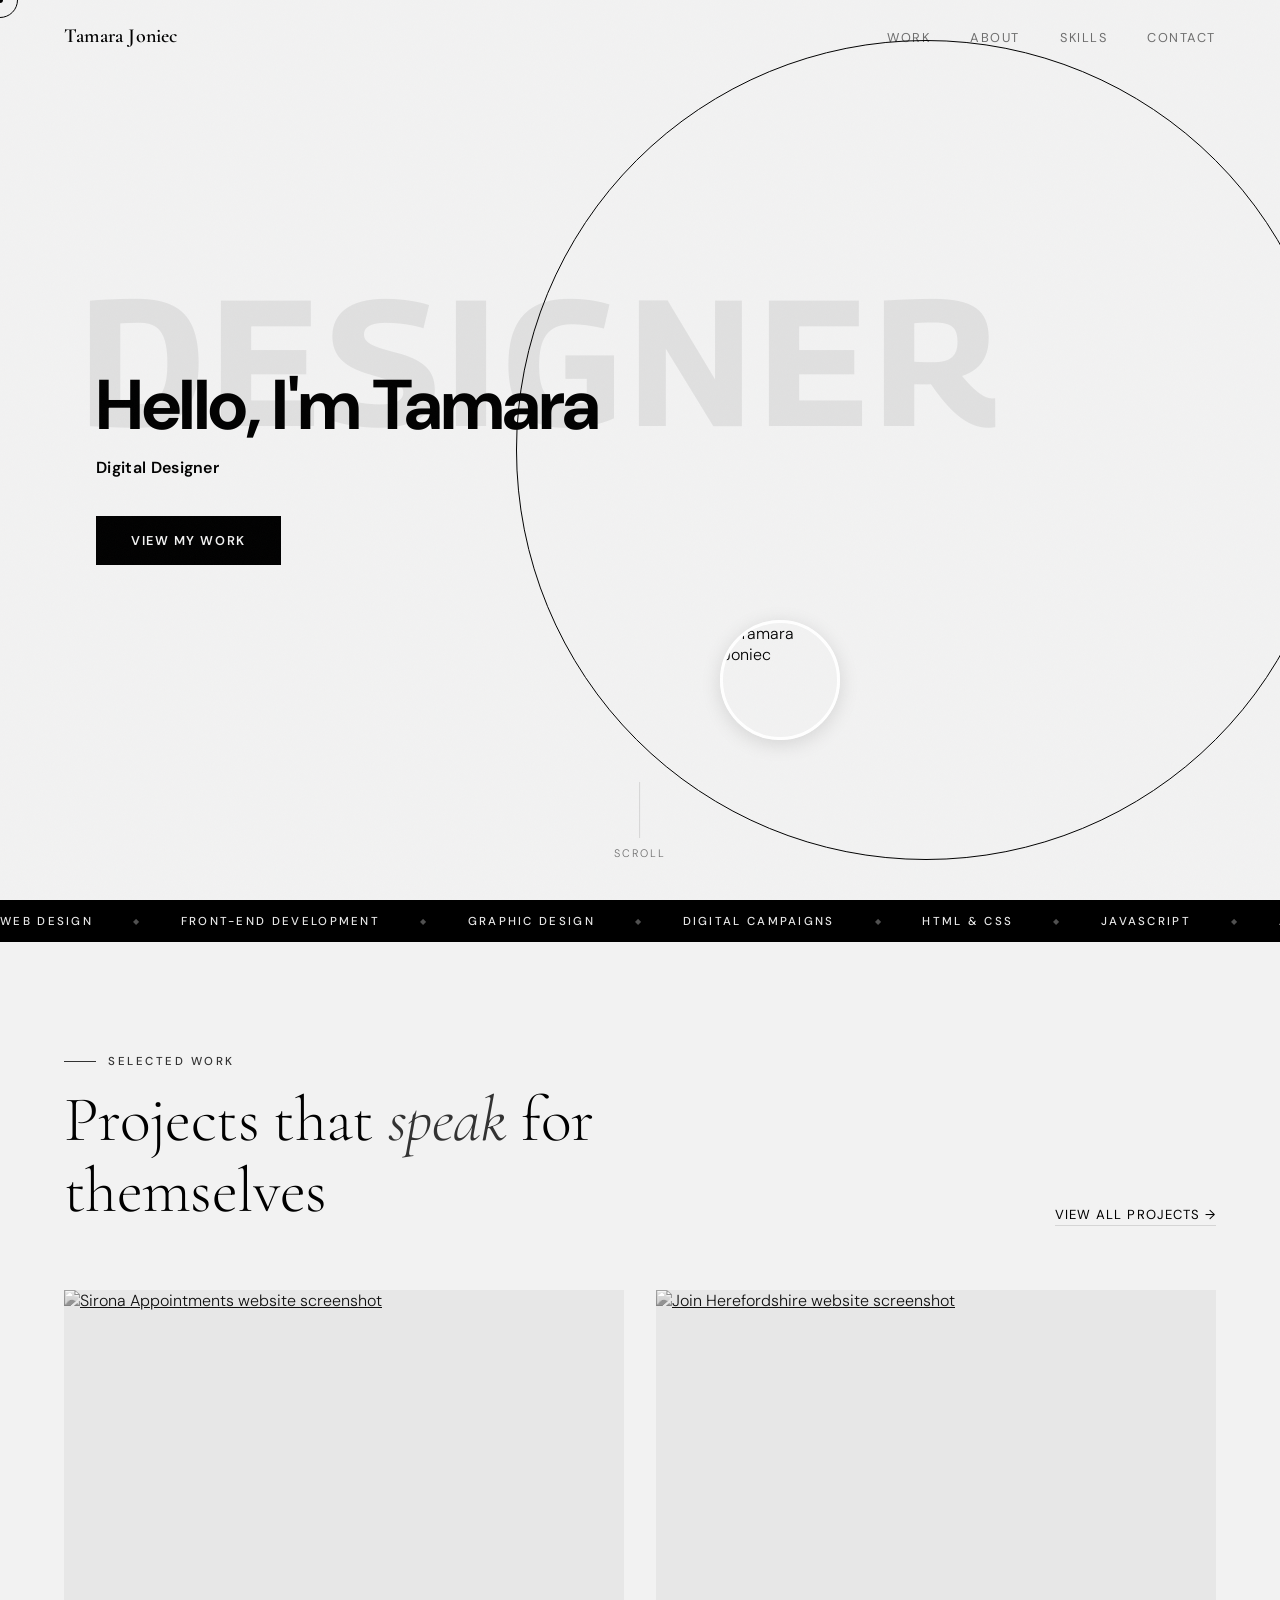
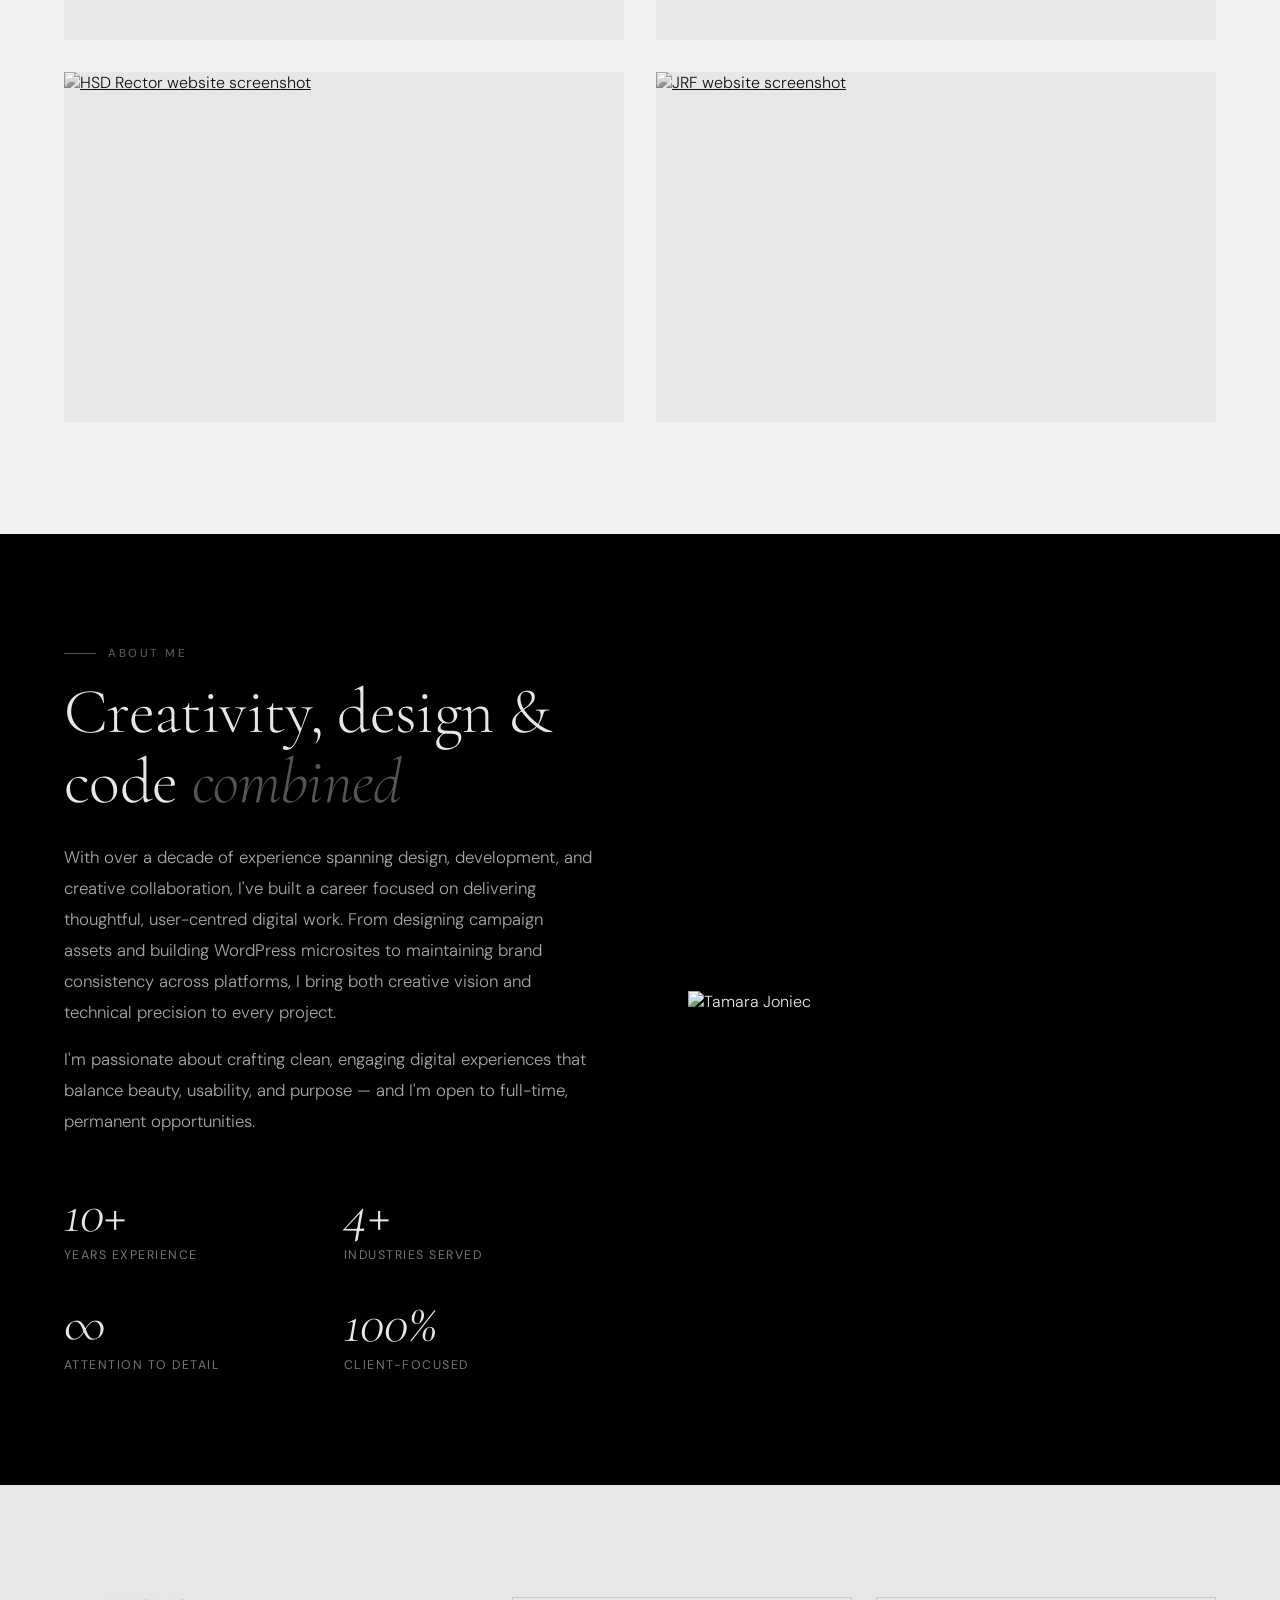
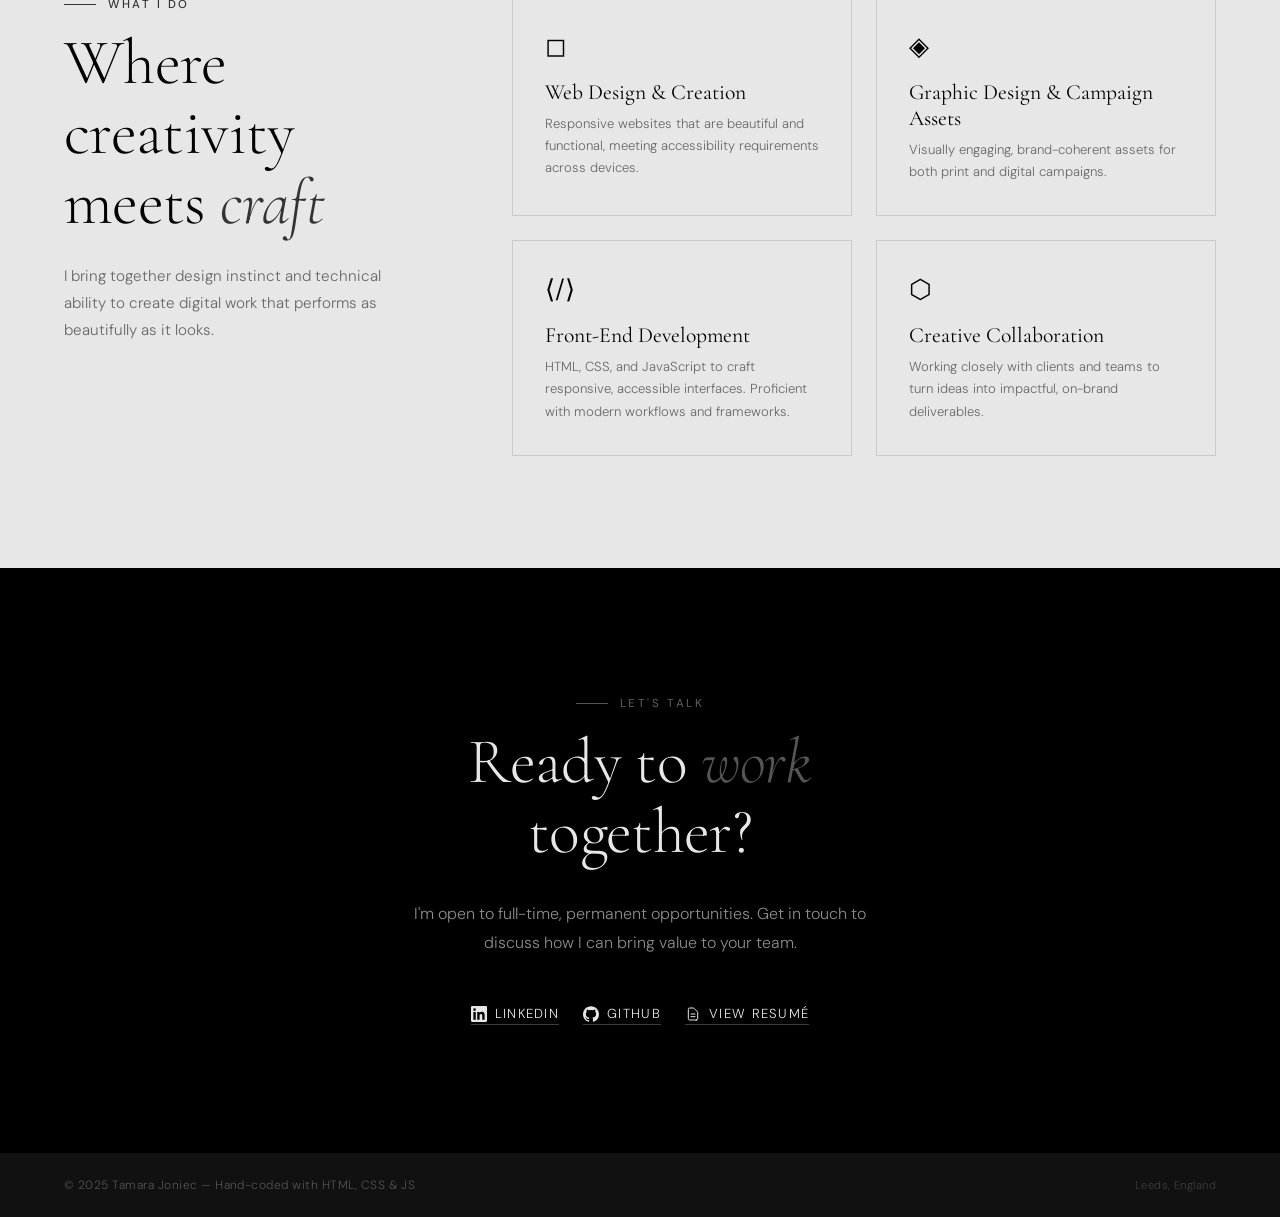
==== commit 309c2d77: "Add files via upload" ====
--- a/index.html
+++ b/index.html
@@ -1,116 +1,1159 @@
-<!DOCTYPE html>
-<html lang="en-gb">
-
-<head>
-  <meta charset="UTF-8">
-  <meta name="viewport" content="width=device-width, initial-scale=1.0">
-  <meta http-equiv="X-UA-Compatible" content="ie=edge">
-  <title> Tamara Joniec // Web Developer</title>
-  <link rel="stylesheet" href="./assets/css/style.css" />
-</head>
-
-<body>
-  <!-- header with logo -->
-  <header>
-    <nav id="navBar">
-      <div>
-        <img id="logo" src="./assets/images/logo.png" alt="logo">
-      </div>
-      <div>
-        <div>
-          <h1 class="name"> TAMARA JONIEC</h1>
-          <h2 class="subHeading">Designer - Developer - Freelancer</h2>
+<!doctype html>
+<html lang="en">
+  <head>
+    <meta charset="UTF-8" />
+    <meta name="viewport" content="width=device-width, initial-scale=1.0" />
+    <title>Tamara Joniec — Digital Content Designer</title>
+    <link rel="preconnect" href="https://fonts.googleapis.com" />
+    <link rel="preconnect" href="https://fonts.gstatic.com" crossorigin />
+    <link
+      href="https://fonts.googleapis.com/css2?family=Cormorant+Garamond:ital,wght@0,300;0,400;0,600;1,300;1,400&family=DM+Sans:wght@300;400;500&family=Georama:wght@400;500;600&display=swap"
+      rel="stylesheet" />
+    <style>
+      /* ─── Reset & Tokens ──────────────────────────────────────── */
+      *,
+      *::before,
+      *::after {
+        box-sizing: border-box;
+        margin: 0;
+        padding: 0;
+      }
+
+      :root {
+        --cream: #e7e7e7;
+        --ink: #000000;
+        --ink-60: rgba(0, 0, 0, 0.55);
+        --ink-20: rgba(0, 0, 0, 0.12);
+        --rust: #333333;
+        --rust-lt: #555555;
+        --sage: #666666;
+        --warm-wt: #f2f2f2;
+
+        --f-display: "Cormorant Garamond", Georgia, serif;
+        --f-body: "DM Sans", sans-serif;
+
+        --ease-out: cubic-bezier(0.16, 1, 0.3, 1);
+        --ease-in-out: cubic-bezier(0.76, 0, 0.24, 1);
+      }
+
+      html {
+        scroll-behavior: smooth;
+        font-size: 16px;
+      }
+
+      body {
+        background: var(--warm-wt);
+        color: var(--ink);
+        font-family: var(--f-body);
+        font-weight: 300;
+        overflow-x: hidden;
+        cursor: none;
+      }
+
+      /* ─── Custom Cursor ─────────────────────────────────────── */
+      #cursor-dot,
+      #cursor-ring {
+        position: fixed;
+        border-radius: 50%;
+        pointer-events: none;
+        z-index: 9999;
+        transform: translate(-50%, -50%);
+        transition: opacity 0.3s;
+      }
+      #cursor-dot {
+        width: 6px;
+        height: 6px;
+        background: var(--ink);
+      }
+      #cursor-ring {
+        width: 36px;
+        height: 36px;
+        border: 1.5px solid var(--ink);
+        transition:
+          transform 0.12s var(--ease-out),
+          width 0.3s,
+          height 0.3s,
+          background 0.3s;
+      }
+      body.cursor-hover #cursor-ring {
+        width: 60px;
+        height: 60px;
+        background: rgba(0, 0, 0, 0.06);
+      }
+
+      /* ─── Noise Overlay ─────────────────────────────────────── */
+      body::before {
+        content: "";
+        position: fixed;
+        inset: 0;
+        z-index: 1000;
+        pointer-events: none;
+        opacity: 0.025;
+        background-image: url("data:image/svg+xml,%3Csvg viewBox='0 0 200 200' xmlns='http://www.w3.org/2000/svg'%3E%3Cfilter id='n'%3E%3CfeTurbulence type='fractalNoise' baseFrequency='.9' numOctaves='4' stitchTiles='stitch'/%3E%3C/filter%3E%3Crect width='100%25' height='100%25' filter='url(%23n)'/%3E%3C/svg%3E");
+        background-size: 160px 160px;
+      }
+
+      /* ─── Nav ───────────────────────────────────────────────── */
+      nav {
+        position: fixed;
+        top: 0;
+        left: 0;
+        right: 0;
+        z-index: 500;
+        display: flex;
+        align-items: center;
+        justify-content: space-between;
+        padding: 1.5rem 4rem;
+        transition:
+          background 0.4s,
+          backdrop-filter 0.4s,
+          box-shadow 0.4s;
+      }
+      nav.scrolled {
+        background: rgba(242, 242, 242, 0.92);
+        backdrop-filter: blur(12px);
+        box-shadow: 0 1px 0 var(--ink-20);
+      }
+      .nav-logo {
+        font-family: var(--f-display);
+        font-size: 1.25rem;
+        font-weight: 600;
+        letter-spacing: 0.01em;
+        color: var(--ink);
+        text-decoration: none;
+      }
+      .nav-links {
+        display: flex;
+        gap: 2.5rem;
+        list-style: none;
+      }
+      .nav-links a {
+        font-size: 0.8rem;
+        font-weight: 400;
+        letter-spacing: 0.12em;
+        text-transform: uppercase;
+        color: var(--ink-60);
+        text-decoration: none;
+        position: relative;
+        transition: color 0.2s;
+      }
+      .nav-links a::after {
+        content: "";
+        position: absolute;
+        bottom: -3px;
+        left: 0;
+        width: 0;
+        height: 1px;
+        background: var(--rust);
+        transition: width 0.3s var(--ease-out);
+      }
+      .nav-links a:hover {
+        color: var(--ink);
+      }
+      .nav-links a:hover::after {
+        width: 100%;
+      }
+
+      /* ─── Hero ──────────────────────────────────────────────── */
+      #hero {
+        min-height: 100svh;
+        display: grid;
+        grid-template-columns: 1fr 1fr;
+        align-items: center;
+        padding: 0 6rem;
+        position: relative;
+        overflow: hidden;
+        background: var(--warm-wt);
+      }
+
+      /* Large watermark word behind heading */
+      .hero-bg-text {
+        position: absolute;
+        font-family: "Georama", var(--f-body);
+        font-size: clamp(5rem, 14vw, 13rem);
+        font-weight: 700;
+        color: rgba(0, 0, 0, 0.07);
+        letter-spacing: 0.04em;
+        line-height: 1;
+        top: 40%;
+        left: 5rem;
+        transform: translateY(-65%);
+        pointer-events: none;
+        white-space: nowrap;
+        user-select: none;
+        text-transform: uppercase;
+      }
+
+      /* Left: text content */
+      .hero-content {
+        position: relative;
+        z-index: 2;
+        padding: 8rem 0 6rem;
+      }
+
+      .hero-title {
+        font-family: var(--f-body);
+        font-size: clamp(2.8rem, 5.5vw, 5rem);
+        font-weight: 700;
+        line-height: 1.1;
+        letter-spacing: -0.02em;
+        color: var(--ink);
+        margin-bottom: 1rem;
+        opacity: 0;
+        animation: fadeUp 0.9s var(--ease-out) 0.25s forwards;
+      }
+
+      .hero-sub {
+        font-size: 1rem;
+        font-weight: 600;
+        line-height: 1;
+        color: var(--ink);
+        letter-spacing: 0.02em;
+        margin-bottom: 2.5rem;
+        opacity: 0;
+        animation: fadeUp 0.9s var(--ease-out) 0.4s forwards;
+      }
+
+      .hero-cta {
+        display: inline-flex;
+        align-items: center;
+        gap: 1rem;
+        opacity: 0;
+        animation: fadeUp 0.9s var(--ease-out) 0.55s forwards;
+      }
+
+      .btn-primary {
+        display: inline-flex;
+        align-items: center;
+        gap: 0.6rem;
+        background: var(--ink);
+        color: #f2f2f2;
+        padding: 1rem 2.2rem;
+        font-family: var(--f-body);
+        font-size: 0.8rem;
+        font-weight: 600;
+        letter-spacing: 0.12em;
+        text-transform: uppercase;
+        text-decoration: none;
+        transition:
+          background 0.25s,
+          transform 0.25s var(--ease-out);
+      }
+      .btn-primary:hover {
+        background: var(--rust);
+        transform: translateY(-2px);
+      }
+
+      .btn-secondary {
+        font-size: 0.82rem;
+        font-weight: 400;
+        letter-spacing: 0.08em;
+        text-transform: uppercase;
+        color: var(--ink);
+        text-decoration: none;
+        border-bottom: 1px solid var(--ink-20);
+        padding-bottom: 2px;
+        transition:
+          border-color 0.25s,
+          color 0.25s;
+      }
+      .btn-secondary:hover {
+        color: var(--rust);
+        border-color: var(--rust);
+      }
+
+      /* Right: large outline circle with avatar at bottom */
+      .hero-circle-wrap {
+        position: relative;
+        display: flex;
+        align-items: center;
+        justify-content: center;
+        height: 100vh;
+        opacity: 0;
+        animation: fadeIn 1.1s var(--ease-out) 0.3s forwards;
+      }
+
+      .hero-circle {
+        position: absolute;
+        /* oversized so it bleeds off the right edge */
+        width: clamp(480px, 65vw, 820px);
+        height: clamp(480px, 65vw, 820px);
+        border-radius: 50%;
+        border: 1.5px solid var(--ink);
+        /* shift right so right half is clipped */
+        right: -28%;
+        top: 50%;
+        transform: translateY(-50%);
+      }
+
+      .hero-avatar-wrap {
+        position: absolute;
+        /* sits on the bottom edge of the circle */
+        bottom: 10rem;
+        left: 5rem;
+        display: flex;
+        flex-direction: column;
+        align-items: center;
+        gap: 0.55rem;
+      }
+
+      .hero-avatar {
+        width: 120px;
+        height: 120px;
+        border-radius: 50%;
+        object-fit: cover;
+        object-position: top;
+        border: 3px solid #fff;
+        box-shadow: 0 4px 20px rgba(0, 0, 0, 0.12);
+        filter: grayscale(100%);
+      }
+
+      /* ─── Scroll indicator ──────────────────────────────────── */
+      .scroll-hint {
+        position: absolute;
+        bottom: 2.5rem;
+        left: 50%;
+        transform: translateX(-50%);
+        display: flex;
+        flex-direction: column;
+        align-items: center;
+        gap: 0.5rem;
+        font-size: 0.68rem;
+        letter-spacing: 0.18em;
+        text-transform: uppercase;
+        color: var(--ink-60);
+        opacity: 0;
+        animation: fadeIn 1s var(--ease-out) 1.2s forwards;
+      }
+      .scroll-line {
+        width: 1px;
+        height: 3.5rem;
+        background: var(--ink-20);
+        position: relative;
+        overflow: hidden;
+      }
+      .scroll-line::after {
+        content: "";
+        position: absolute;
+        top: -100%;
+        left: 0;
+        width: 100%;
+        height: 100%;
+        background: var(--ink);
+        animation: scrollDown 1.6s var(--ease-in-out) 1.4s infinite;
+      }
+      @keyframes scrollDown {
+        0% {
+          top: -100%;
+        }
+        100% {
+          top: 100%;
+        }
+      }
+
+      /* ─── Section Base ──────────────────────────────────────── */
+      section {
+        padding: 7rem 4rem;
+      }
+      .section-label {
+        font-size: 0.72rem;
+        font-weight: 500;
+        letter-spacing: 0.22em;
+        text-transform: uppercase;
+        color: var(--rust);
+        display: flex;
+        align-items: center;
+        gap: 0.75rem;
+        margin-bottom: 1rem;
+      }
+      .section-label::before {
+        content: "";
+        width: 2rem;
+        height: 1px;
+        background: var(--rust);
+      }
+      h2.section-title {
+        font-family: var(--f-display);
+        font-size: clamp(2.5rem, 5vw, 4.5rem);
+        font-weight: 300;
+        line-height: 1.1;
+        letter-spacing: -0.01em;
+        max-width: 18ch;
+      }
+      h2.section-title em {
+        font-style: italic;
+        color: var(--rust);
+      }
+
+      /* ─── About ──────────────────────────────────────────────── */
+      #about {
+        display: grid;
+        grid-template-columns: 1fr 1fr;
+        gap: 6rem;
+        align-items: center;
+        background: var(--ink);
+        color: var(--cream);
+      }
+      #about .section-label {
+        color: var(--rust-lt);
+      }
+      #about .section-label::before {
+        background: var(--rust-lt);
+      }
+      #about h2.section-title {
+        color: var(--cream);
+      }
+      #about h2.section-title em {
+        color: var(--rust-lt);
+      }
+      .about-body {
+        font-size: 1.05rem;
+        line-height: 1.85;
+        color: rgba(231, 231, 231, 0.72);
+        margin-top: 1.5rem;
+      }
+      .about-stats {
+        display: grid;
+        grid-template-columns: 1fr 1fr;
+        gap: 2rem;
+        margin-top: 3rem;
+      }
+      .stat-block {
+      }
+      .stat-num {
+        font-family: var(--f-display);
+        font-size: 3.5rem;
+        font-weight: 300;
+        font-style: italic;
+        color: var(--cream);
+        line-height: 1;
+      }
+      .stat-label {
+        font-size: 0.78rem;
+        font-weight: 400;
+        letter-spacing: 0.12em;
+        text-transform: uppercase;
+        color: rgba(231, 231, 231, 0.5);
+        margin-top: 0.35rem;
+      }
+      .about-img-grid {
+        display: grid;
+        grid-template-columns: 1fr 1fr;
+        grid-template-rows: auto auto;
+        gap: 1rem;
+      }
+      .about-img-grid img {
+        width: 60%;
+        height: 260px;
+        object-fit: cover;
+        object-position: top;
+        filter: grayscale(30%);
+      }
+      .about-img-grid img:first-child {
+        grid-column: 1 / -1;
+        height: auto;
+      }
+
+      /* ─── Work / Projects ────────────────────────────────────── */
+      #work {
+        background: var(--warm-wt);
+      }
+      .work-header {
+        display: flex;
+        justify-content: space-between;
+        align-items: flex-end;
+        margin-bottom: 4rem;
+      }
+      .work-grid {
+        display: grid;
+        grid-template-columns: repeat(2, 1fr);
+        gap: 2rem;
+      }
+      .project-card {
+        position: relative;
+        overflow: hidden;
+        background: var(--cream);
+        aspect-ratio: 16/10;
+      }
+      .project-card img {
+        width: 100%;
+        height: 100%;
+        object-fit: cover;
+        object-position: top;
+        transition:
+          transform 0.7s var(--ease-out),
+          filter 0.5s;
+        filter: grayscale(100%);
+      }
+      .project-card:hover img {
+        transform: scale(1.06);
+        filter: grayscale(0%);
+      }
+
+      .project-overlay {
+        position: absolute;
+        inset: 0;
+        background: linear-gradient(to top, rgba(26, 22, 18, 0.88) 0%, transparent 55%);
+        display: flex;
+        flex-direction: column;
+        justify-content: flex-end;
+        padding: 2rem;
+        opacity: 0;
+        transform: translateY(8px);
+        transition:
+          opacity 0.4s var(--ease-out),
+          transform 0.4s var(--ease-out);
+      }
+      .project-card:hover .project-overlay {
+        opacity: 1;
+        transform: translateY(0);
+      }
+      .project-name {
+        font-family: var(--f-display);
+        font-size: 1.8rem;
+        font-weight: 300;
+        font-style: italic;
+        color: var(--cream);
+        line-height: 1.1;
+        margin-bottom: 0.4rem;
+      }
+      .project-tag {
+        font-size: 0.7rem;
+        font-weight: 500;
+        letter-spacing: 0.16em;
+        text-transform: uppercase;
+        color: var(--rust-lt);
+      }
+      .project-arrow {
+        position: absolute;
+        top: 1.5rem;
+        right: 1.5rem;
+        width: 44px;
+        height: 44px;
+        background: var(--ink);
+        color: #f2f2f2;
+        display: flex;
+        align-items: center;
+        justify-content: center;
+        font-size: 1.1rem;
+        text-decoration: none;
+        opacity: 0;
+        transform: scale(0.8);
+        transition:
+          opacity 0.35s,
+          transform 0.35s var(--ease-out);
+      }
+      .project-card:hover .project-arrow {
+        opacity: 1;
+        transform: scale(1);
+      }
+
+      /* ─── Skills ─────────────────────────────────────────────── */
+      #skills {
+        background: var(--cream);
+        display: grid;
+        grid-template-columns: 1fr 2fr;
+        gap: 6rem;
+        align-items: start;
+      }
+      .skills-grid {
+        display: grid;
+        grid-template-columns: 1fr 1fr;
+        gap: 1.5rem;
+      }
+      .skill-card {
+        padding: 2rem;
+        border: 1px solid var(--ink-20);
+        position: relative;
+        overflow: hidden;
+        transition:
+          border-color 0.3s,
+          transform 0.3s var(--ease-out);
+      }
+      .skill-card::before {
+        content: "";
+        position: absolute;
+        inset: 0 0 auto 0;
+        height: 2px;
+        background: var(--rust);
+        transform: scaleX(0);
+        transform-origin: left;
+        transition: transform 0.4s var(--ease-out);
+      }
+      .skill-card:hover {
+        border-color: transparent;
+        transform: translateY(-4px);
+      }
+      .skill-card:hover::before {
+        transform: scaleX(1);
+      }
+      .skill-icon {
+        font-size: 1.6rem;
+        margin-bottom: 1rem;
+      }
+      .skill-name {
+        font-family: var(--f-display);
+        font-size: 1.35rem;
+        font-weight: 400;
+        margin-bottom: 0.5rem;
+      }
+      .skill-desc {
+        font-size: 0.82rem;
+        color: var(--ink-60);
+        line-height: 1.7;
+      }
+
+      /* ─── Contact / Footer ───────────────────────────────────── */
+      #contact {
+        background: var(--ink);
+        color: var(--cream);
+        text-align: center;
+        padding: 8rem 4rem;
+      }
+      #contact .section-label {
+        justify-content: center;
+        color: var(--rust-lt);
+      }
+      #contact .section-label::before {
+        background: var(--rust-lt);
+      }
+      #contact h2.section-title {
+        color: var(--cream);
+        text-align: center;
+        margin: 0.5rem auto 2rem;
+        max-width: 20ch;
+      }
+      #contact h2.section-title em {
+        color: var(--rust-lt);
+      }
+      .contact-sub {
+        color: rgba(231, 231, 231, 0.6);
+        max-width: 42ch;
+        margin: 0 auto 3rem;
+        line-height: 1.8;
+        font-size: 1rem;
+      }
+      .contact-links {
+        display: flex;
+        align-items: center;
+        justify-content: center;
+        gap: 1.5rem;
+        flex-wrap: wrap;
+      }
+      .contact-links a {
+        display: inline-flex;
+        align-items: center;
+        gap: 0.5rem;
+        color: var(--cream);
+        text-decoration: none;
+        font-size: 0.82rem;
+        letter-spacing: 0.1em;
+        text-transform: uppercase;
+        border-bottom: 1px solid rgba(245, 240, 232, 0.25);
+        padding-bottom: 2px;
+        transition:
+          color 0.2s,
+          border-color 0.2s;
+      }
+      .contact-links a:hover {
+        color: var(--rust-lt);
+        border-color: var(--rust-lt);
+      }
+
+      .footer-bar {
+        background: #111;
+        padding: 1.5rem 4rem;
+        display: flex;
+        justify-content: space-between;
+        align-items: center;
+      }
+      .footer-bar p {
+        font-size: 0.75rem;
+        color: rgba(245, 240, 232, 0.3);
+        letter-spacing: 0.04em;
+      }
+
+      /* ─── Reveal Animations ─────────────────────────────────── */
+      @keyframes fadeUp {
+        from {
+          opacity: 0;
+          transform: translateY(32px);
+        }
+        to {
+          opacity: 1;
+          transform: translateY(0);
+        }
+      }
+      @keyframes fadeIn {
+        from {
+          opacity: 0;
+        }
+        to {
+          opacity: 1;
+        }
+      }
+      .reveal {
+        opacity: 0;
+        transform: translateY(28px);
+        transition:
+          opacity 0.8s var(--ease-out),
+          transform 0.8s var(--ease-out);
+      }
+      .reveal.visible {
+        opacity: 1;
+        transform: translateY(0);
+      }
+      .reveal-delay-1 {
+        transition-delay: 0.1s;
+      }
+      .reveal-delay-2 {
+        transition-delay: 0.2s;
+      }
+      .reveal-delay-3 {
+        transition-delay: 0.3s;
+      }
+      .reveal-delay-4 {
+        transition-delay: 0.4s;
+      }
+
+      /* ─── Mobile Nav Hamburger ───────────────────────────────── */
+      .nav-toggle {
+        display: none;
+        flex-direction: column;
+        gap: 5px;
+        cursor: pointer;
+      }
+      .nav-toggle span {
+        display: block;
+        width: 24px;
+        height: 1.5px;
+        background: var(--ink);
+        transition: 0.3s;
+      }
+
+      /* ─── Responsive ─────────────────────────────────────────── */
+      @media (max-width: 900px) {
+        nav {
+          padding: 1.25rem 2rem;
+        }
+        .nav-toggle {
+          display: flex;
+          z-index: 600;
+        }
+        .nav-links {
+          position: fixed;
+          inset: 0;
+          background: var(--warm-wt);
+          flex-direction: column;
+          align-items: center;
+          justify-content: center;
+          gap: 3rem;
+          font-size: 1.1rem;
+          transform: translateX(100%);
+          transition: transform 0.4s var(--ease-out);
+          z-index: 550;
+        }
+        .nav-links.open {
+          transform: translateX(0);
+        }
+        .nav-links a {
+          font-size: 1.1rem;
+        }
+
+        #hero {
+          grid-template-columns: 1fr;
+          padding: 7rem 2rem 4rem;
+        }
+        .hero-circle-wrap {
+          height: 60vw;
+          min-height: 300px;
+        }
+        .hero-circle {
+          width: 80vw;
+          height: 80vw;
+          right: -30%;
+        }
+        .hero-avatar-wrap {
+          right: 5rem;
+          top: 3rem;
+        }
+        .hero-avatar {
+          width: 90px;
+          height: 90px;
+        }
+
+        section {
+          padding: 5rem 2rem;
+        }
+        #about {
+          grid-template-columns: 1fr;
+          gap: 3rem;
+        }
+        .about-img-grid {
+          display: none;
+        }
+        .work-grid {
+          grid-template-columns: 1fr;
+        }
+        .work-header {
+          flex-direction: column;
+          align-items: flex-start;
+          gap: 1rem;
+        }
+        #skills {
+          grid-template-columns: 1fr;
+          gap: 3rem;
+        }
+        .skills-grid {
+          grid-template-columns: 1fr;
+        }
+        .footer-bar {
+          flex-direction: column;
+          gap: 0.75rem;
+          text-align: center;
+        }
+      }
+
+      @media (max-width: 500px) {
+        .hero-avatar-wrap {
+          left: 5rem;
+          top: 3.5rem;
+        }
+        .hero-content {
+          padding: 1rem 1rem;
+        }
+        .hero-bg-text {
+          font-size: 3rem;
+        }
+      }
+
+      /* ─── Horizontal rule accent ─────────────────────────────── */
+      hr.accent {
+        border: none;
+        height: 1px;
+        background: var(--ink-20);
+        margin: 3rem 0;
+      }
+
+      /* Marquee strip */
+      .marquee-strip {
+        background: var(--ink);
+        overflow: hidden;
+        padding: 0.85rem 0;
+        display: flex;
+      }
+      .marquee-track {
+        display: flex;
+        gap: 2.5rem;
+        animation: marquee 18s linear infinite;
+        white-space: nowrap;
+      }
+      .marquee-track span {
+        font-size: 0.72rem;
+        font-weight: 500;
+        letter-spacing: 0.2em;
+        text-transform: uppercase;
+        color: var(--cream);
+        flex-shrink: 0;
+      }
+      .marquee-track span.dot {
+        color: rgba(231, 231, 231, 0.35);
+        font-size: 0.5rem;
+        align-self: center;
+      }
+      @keyframes marquee {
+        from {
+          transform: translateX(0);
+        }
+        to {
+          transform: translateX(-50%);
+        }
+      }
+    </style>
+  </head>
+  <body>
+    <!-- Custom cursor -->
+    <div id="cursor-dot"></div>
+    <div id="cursor-ring"></div>
+
+    <!-- Nav -->
+    <nav id="main-nav">
+      <a href="#" class="nav-logo">Tamara Joniec</a>
+      <div class="nav-toggle" id="nav-toggle" aria-label="Menu"><span></span><span></span><span></span></div>
+      <ul class="nav-links" id="nav-links">
+        <li><a href="#work">Work</a></li>
+        <li><a href="#about">About</a></li>
+        <li><a href="#skills">Skills</a></li>
+        <li><a href="#contact">Contact</a></li>
+      </ul>
+    </nav>
+
+    <!-- Hero -->
+    <section id="hero">
+      <div class="hero-bg-text" aria-hidden="true">DESIGNER</div>
+
+      <div class="hero-content">
+        <h1 class="hero-title">Hello, I'm Tamara</h1>
+        <p class="hero-sub">Digital Designer</p>
+        <div class="hero-cta">
+          <a href="#work" class="btn-primary">View My Work</a>
         </div>
       </div>
-    </nav>
-    <!-- navigation menu -->
-    <div id="navigation">
-      <a id="about" href="#bottom">
-        <h3 class="highlight">About </h3>
-      </a>
-      <a id="resume" href="./assets/images/WebdeveloperTamara_Joniec_Resume_2.pdf" target="_blank">
-        <h3 class="highlight">Resume</h3>
-      </a>
-      <a id="projects" href="#websiteGrid">
-        <h3 class="highlight">Projects</h3>
-      </a>
-      <h3 id="services" class="highlight">Services</h3>
-      <a id="contact" href="#bottom">
-        <h3 class="highlight">Contact</h3>
-      </a>
-    </div>
-  </header>
-
-  <!-- hero banner -->
-  <section id="heroGrid">
-    <div id="featuredProduct" id="headlineBox">
-      <div id="headlineBox">
-        <strong>
-          <h2 class="mainTitle">Welcome</h2>
-        </strong>
-        <p id="intro"> Explore my portfolio and discover web-design from my perspective.</p>
+
+      <div class="hero-circle-wrap" aria-hidden="true">
+        <div class="hero-circle"></div>
+        <div class="hero-avatar-wrap">
+          <img class="hero-avatar" src="./images/portrait-2.webp" alt="Tamara Joniec" />
+        </div>
+      </div>
+
+      <div class="scroll-hint" aria-hidden="true">
+        <div class="scroll-line"></div>
+        <span>Scroll</span>
+      </div>
+    </section>
+
+    <!-- Marquee -->
+    <div class="marquee-strip" aria-hidden="true">
+      <div class="marquee-track">
+        <span>Web Design</span><span class="dot">◆</span> <span>Front-End Development</span><span class="dot">◆</span> <span>Graphic Design</span
+        ><span class="dot">◆</span> <span>Digital Campaigns</span><span class="dot">◆</span> <span>HTML &amp; CSS</span><span class="dot">◆</span>
+        <span>JavaScript</span><span class="dot">◆</span> <span>Accessibility</span><span class="dot">◆</span> <span>Brand Identity</span
+        ><span class="dot">◆</span>
+        <!-- duplicate for seamless loop -->
+        <span>Web Design</span><span class="dot">◆</span> <span>Front-End Development</span><span class="dot">◆</span> <span>Graphic Design</span
+        ><span class="dot">◆</span> <span>Digital Campaigns</span><span class="dot">◆</span> <span>HTML &amp; CSS</span><span class="dot">◆</span>
+        <span>JavaScript</span><span class="dot">◆</span> <span>Accessibility</span><span class="dot">◆</span> <span>Brand Identity</span
+        ><span class="dot">◆</span>
       </div>
     </div>
-  </section>
-
-  <!-- portfolio container -->
-  <main>
-    <section  >
-      <a href="https://tamarajoniec.github.io/Furniture-Website/" target="_blank" id="project1">
-        <div class="heading1" >
-          <strong>
-            <h2>Featured Project</h2>
-          </strong>
+
+    <!-- Work -->
+    <section id="work">
+      <div class="work-header">
+        <div>
+          <p class="section-label reveal">Selected Work</p>
+          <h2 class="section-title reveal reveal-delay-1">Projects that <em>speak</em> for themselves</h2>
         </div>
-      </a>
-    </section>
-    <section id="websiteGrid">
-      <a href="https://tamarajoniec.github.io/Furniture-Website/" target="_blank" id="project2"
-        class="categoryGridarea">
-        <div class="heading">Furniture website</div>
-      </a>
-      <a href="https://tamarajoniec.github.io/Code-Refactor" target="_blank" id="project3" class="categoryGridarea">
-        <div class="heading">Marketing website</div>
-      </a>
-      <a href="https://tamarajoniec.github.io/Rock-paper-scissors/" target="_blank" id="project4"
-        class="categoryGridarea">
-        <div class="heading">Application design</div>
-      </a>
-      <div id="project5" class="categoryGridarea">
-        <div class="heading">Surf website coming soon</div>
+        <a href="./work.html" rel="noopener" class="btn-secondary reveal">View all projects →</a>
+      </div>
+
+      <div class="work-grid">
+        <a href="https://sirona-appointments.co.uk/" target="_blank" rel="noopener" class="project-card reveal">
+          <img src="./images/Sirona.webp" alt="Sirona Appointments website screenshot" loading="lazy" />
+          <div class="project-overlay">
+            <p class="project-tag">Web Design &amp; Development</p>
+            <h3 class="project-name">Sirona Appointments</h3>
+          </div>
+          <div class="project-arrow" aria-label="View project">↗</div>
+        </a>
+
+        <a href="https://join-herefordshire.co.uk/" target="_blank" rel="noopener" class="project-card reveal reveal-delay-1">
+          <img src="./images/Herefordshire-1.webp" alt="Join Herefordshire website screenshot" loading="lazy" />
+          <div class="project-overlay">
+            <p class="project-tag">Web Design &amp; Development</p>
+            <h3 class="project-name">Join Herefordshire</h3>
+          </div>
+          <div class="project-arrow" aria-label="View project">↗</div>
+        </a>
+
+        <a href="https://hsdrector.co.uk/" target="_blank" rel="noopener" class="project-card reveal reveal-delay-2">
+          <img src="./images/rector.webp" alt="HSD Rector website screenshot" loading="lazy" />
+          <div class="project-overlay">
+            <p class="project-tag">Web Design &amp; Development</p>
+            <h3 class="project-name">HSD Rector</h3>
+          </div>
+          <div class="project-arrow" aria-label="View project">↗</div>
+        </a>
+
+        <a href="https://www.jrf.org.uk/" target="_blank" rel="noopener" class="project-card reveal reveal-delay-3">
+          <img src="./images/JRF.webp" alt="JRF website screenshot" loading="lazy" />
+          <div class="project-overlay">
+            <p class="project-tag">Digital Campaign</p>
+            <h3 class="project-name">Joseph Rowntree Foundation</h3>
+          </div>
+          <div class="project-arrow" aria-label="View project">↗</div>
+        </a>
       </div>
     </section>
-  </main>
-  <div id="bottom"></div>
-</body>
-
-<!-- about me section in the footer -->
-<footer id="footer">
-  <div id="footerGrid">
-    <div class="left">
-      <section>
-        <h2 id="footerTitle">About</h2>
-      </section>
-      <img id="selfie" src="./assets/images/Selfieb&w.jpg" alt="profile photo of Tamara Joniec">
-    </div>
-    <p id="description">User-minded trainee Web Developer prioritizes usability and adaptability during projects.
-      Designs
-      sites to attract users with aesthetically pleasing interfaces and exceptional UX elements.
-      Comfortable working within large-scale collaborations or on individually-developed assets.</p>
-
-    <!-- icons and contact links -->
-    <div id="icons">
+
+    <!-- About -->
+    <section id="about">
+      <div class="about-text">
+        <p class="section-label reveal">About Me</p>
+        <h2 class="section-title reveal reveal-delay-1">Creativity, design &amp; code <em>combined</em></h2>
+        <p class="about-body reveal reveal-delay-2">
+          With over a decade of experience spanning design, development, and creative collaboration, I've built a career focused on delivering thoughtful,
+          user-centred digital work. From designing campaign assets and building WordPress microsites to maintaining brand consistency across platforms, I bring
+          both creative vision and technical precision to every project.
+        </p>
+        <p class="about-body reveal reveal-delay-2" style="margin-top: 1rem">
+          I'm passionate about crafting clean, engaging digital experiences that balance beauty, usability, and purpose — and I'm open to full-time, permanent
+          opportunities.
+        </p>
+        <div class="about-stats reveal reveal-delay-3">
+          <div class="stat-block">
+            <div class="stat-num">10+</div>
+            <div class="stat-label">Years Experience</div>
+          </div>
+          <div class="stat-block">
+            <div class="stat-num">4+</div>
+            <div class="stat-label">Industries served</div>
+          </div>
+          <div class="stat-block">
+            <div class="stat-num">∞</div>
+            <div class="stat-label">Attention to detail</div>
+          </div>
+          <div class="stat-block">
+            <div class="stat-num">100%</div>
+            <div class="stat-label">Client-focused</div>
+          </div>
+        </div>
+      </div>
+      <div class="about-img-grid reveal reveal-delay-2">
+        <img src="./images/portrait-1.webp" alt="Tamara Joniec" loading="lazy" />
+      </div>
+    </section>
+
+    <!-- Skills -->
+    <section id="skills">
       <div>
-        <h2 id="getintouch">Get in touch!</h2>
+        <p class="section-label reveal">What I Do</p>
+        <h2 class="section-title reveal reveal-delay-1">Where creativity meets <em>craft</em></h2>
+        <p style="margin-top: 1.5rem; font-size: 0.95rem; line-height: 1.8; color: var(--ink-60); max-width: 32ch" class="reveal reveal-delay-2">
+          I bring together design instinct and technical ability to create digital work that performs as beautifully as it looks.
+        </p>
       </div>
-      <a href="https://github.com/TamaraJoniec" target="_blank"><img id="github" src="./assets/images/github.png"
-          alt="github icon"></img></a>
-      <a href="https://www.linkedin.com/in/tamara-joniec/" target="_blank"><img id="linkedin"
-          src="./assets/images/linkedin.png" alt="linkedin icon"></img></a>
-      <a href="https://twitter.com/Tamara69546332" target="blank"><img id="twitter" src="./assets/images/twitter.png"
-          alt="twitter icon"></img></a>
-    </div>
-  </div>
-</footer>
-
-</html>+
+      <div class="skills-grid">
+        <div class="skill-card reveal">
+          <div class="skill-icon">◻</div>
+          <div class="skill-name">Web Design &amp; Creation</div>
+          <p class="skill-desc">Responsive websites that are beautiful and functional, meeting accessibility requirements across devices.</p>
+        </div>
+        <div class="skill-card reveal reveal-delay-1">
+          <div class="skill-icon">◈</div>
+          <div class="skill-name">Graphic Design &amp; Campaign Assets</div>
+          <p class="skill-desc">Visually engaging, brand-coherent assets for both print and digital campaigns.</p>
+        </div>
+        <div class="skill-card reveal reveal-delay-2">
+          <div class="skill-icon">⟨/⟩</div>
+          <div class="skill-name">Front-End Development</div>
+          <p class="skill-desc">HTML, CSS, and JavaScript to craft responsive, accessible interfaces. Proficient with modern workflows and frameworks.</p>
+        </div>
+        <div class="skill-card reveal reveal-delay-3">
+          <div class="skill-icon">⬡</div>
+          <div class="skill-name">Creative Collaboration</div>
+          <p class="skill-desc">Working closely with clients and teams to turn ideas into impactful, on-brand deliverables.</p>
+        </div>
+      </div>
+    </section>
+
+    <!-- Contact -->
+    <section id="contact">
+      <p class="section-label reveal">Let's Talk</p>
+      <h2 class="section-title reveal reveal-delay-1">Ready to <em>work</em><br />together?</h2>
+      <p class="contact-sub reveal reveal-delay-2">
+        I'm open to full-time, permanent opportunities. Get in touch to discuss how I can bring value to your team.
+      </p>
+      <div class="contact-links reveal reveal-delay-3">
+        <a href="https://www.linkedin.com/in/tamara-joniec/" target="_blank" rel="noopener">
+          <svg width="16" height="16" fill="currentColor" viewBox="0 0 24 24">
+            <path
+              d="M20.447 20.452h-3.554v-5.569c0-1.328-.027-3.037-1.852-3.037-1.853 0-2.136 1.445-2.136 2.939v5.667H9.351V9h3.414v1.561h.046c.477-.9 1.637-1.85 3.37-1.85 3.601 0 4.267 2.37 4.267 5.455v6.286zM5.337 7.433a2.062 2.062 0 01-2.063-2.065 2.064 2.064 0 112.063 2.065zm1.782 13.019H3.555V9h3.564v11.452zM22.225 0H1.771C.792 0 0 .774 0 1.729v20.542C0 23.227.792 24 1.771 24h20.451C23.2 24 24 23.227 24 22.271V1.729C24 .774 23.2 0 22.222 0h.003z" />
+          </svg>
+          LinkedIn
+        </a>
+        <a href="https://github.com/TamaraJoniec" target="_blank" rel="noopener">
+          <svg width="16" height="16" fill="currentColor" viewBox="0 0 24 24">
+            <path
+              d="M12 .297c-6.63 0-12 5.373-12 12 0 5.303 3.438 9.8 8.205 11.385.6.113.82-.258.82-.577 0-.285-.01-1.04-.015-2.04-3.338.724-4.042-1.61-4.042-1.61C4.422 18.07 3.633 17.7 3.633 17.7c-1.087-.744.084-.729.084-.729 1.205.084 1.838 1.236 1.838 1.236 1.07 1.835 2.809 1.305 3.495.998.108-.776.417-1.305.76-1.605-2.665-.3-5.466-1.332-5.466-5.93 0-1.31.465-2.38 1.235-3.22-.135-.303-.54-1.523.105-3.176 0 0 1.005-.322 3.3 1.23.96-.267 1.98-.399 3-.405 1.02.006 2.04.138 3 .405 2.28-1.552 3.285-1.23 3.285-1.23.645 1.653.24 2.873.12 3.176.765.84 1.23 1.91 1.23 3.22 0 4.61-2.805 5.625-5.475 5.92.42.36.81 1.096.81 2.22 0 1.606-.015 2.896-.015 3.286 0 .315.21.69.825.57C20.565 22.092 24 17.592 24 12.297c0-6.627-5.373-12-12-12" />
+          </svg>
+          GitHub
+        </a>
+        <a href="./cv.html" target="_blank" rel="noopener">
+          <svg width="16" height="16" fill="none" viewBox="0 0 24 24" stroke="currentColor" stroke-width="1.5">
+            <path
+              stroke-linecap="round"
+              stroke-linejoin="round"
+              d="M9 12h6m-6 4h6m2 5H7a2 2 0 01-2-2V5a2 2 0 012-2h5.586a1 1 0 01.707.293l5.414 5.414a1 1 0 01.293.707V19a2 2 0 01-2 2z" />
+          </svg>
+          View Resumé
+        </a>
+      </div>
+    </section>
+
+    <!-- Footer -->
+    <footer class="footer-bar">
+      <p>© 2025 Tamara Joniec — Hand-coded with HTML, CSS &amp; JS</p>
+      <p style="font-size: 0.7rem; color: rgba(245, 240, 232, 0.2)">Leeds, England</p>
+    </footer>
+
+    <script>
+      // ── Cursor ──────────────────────────────────────
+      const dot = document.getElementById("cursor-dot");
+      const ring = document.getElementById("cursor-ring");
+      let mx = 0,
+        my = 0,
+        rx = 0,
+        ry = 0;
+
+      document.addEventListener("mousemove", (e) => {
+        mx = e.clientX;
+        my = e.clientY;
+      });
+
+      (function animateCursor() {
+        rx += (mx - rx) * 0.14;
+        ry += (my - ry) * 0.14;
+        dot.style.left = mx + "px";
+        dot.style.top = my + "px";
+        ring.style.left = rx + "px";
+        ring.style.top = ry + "px";
+        requestAnimationFrame(animateCursor);
+      })();
+
+      document.querySelectorAll("a, button, .project-card").forEach((el) => {
+        el.addEventListener("mouseenter", () => document.body.classList.add("cursor-hover"));
+        el.addEventListener("mouseleave", () => document.body.classList.remove("cursor-hover"));
+      });
+
+      // ── Sticky Nav ──────────────────────────────────
+      const nav = document.getElementById("main-nav");
+      window.addEventListener("scroll", () => {
+        nav.classList.toggle("scrolled", window.scrollY > 60);
+      });
+
+      // ── Mobile Nav ──────────────────────────────────
+      const toggle = document.getElementById("nav-toggle");
+      const navLinks = document.getElementById("nav-links");
+      toggle.addEventListener("click", () => {
+        navLinks.classList.toggle("open");
+      });
+      navLinks.querySelectorAll("a").forEach((a) => {
+        a.addEventListener("click", () => navLinks.classList.remove("open"));
+      });
+
+      // ── Scroll Reveal ───────────────────────────────
+      const reveals = document.querySelectorAll(".reveal");
+      const observer = new IntersectionObserver(
+        (entries) => {
+          entries.forEach((entry) => {
+            if (entry.isIntersecting) {
+              entry.target.classList.add("visible");
+              observer.unobserve(entry.target);
+            }
+          });
+        },
+        { threshold: 0.12 },
+      );
+      reveals.forEach((el) => observer.observe(el));
+
+      // ── Parallax hero bg text ───────────────────────
+      const bgText = document.querySelector(".hero-bg-text");
+      window.addEventListener("scroll", () => {
+        if (bgText) bgText.style.transform = `translateY(calc(-50% + ${window.scrollY * 0.3}px))`;
+      });
+    </script>
+  </body>
+</html>
